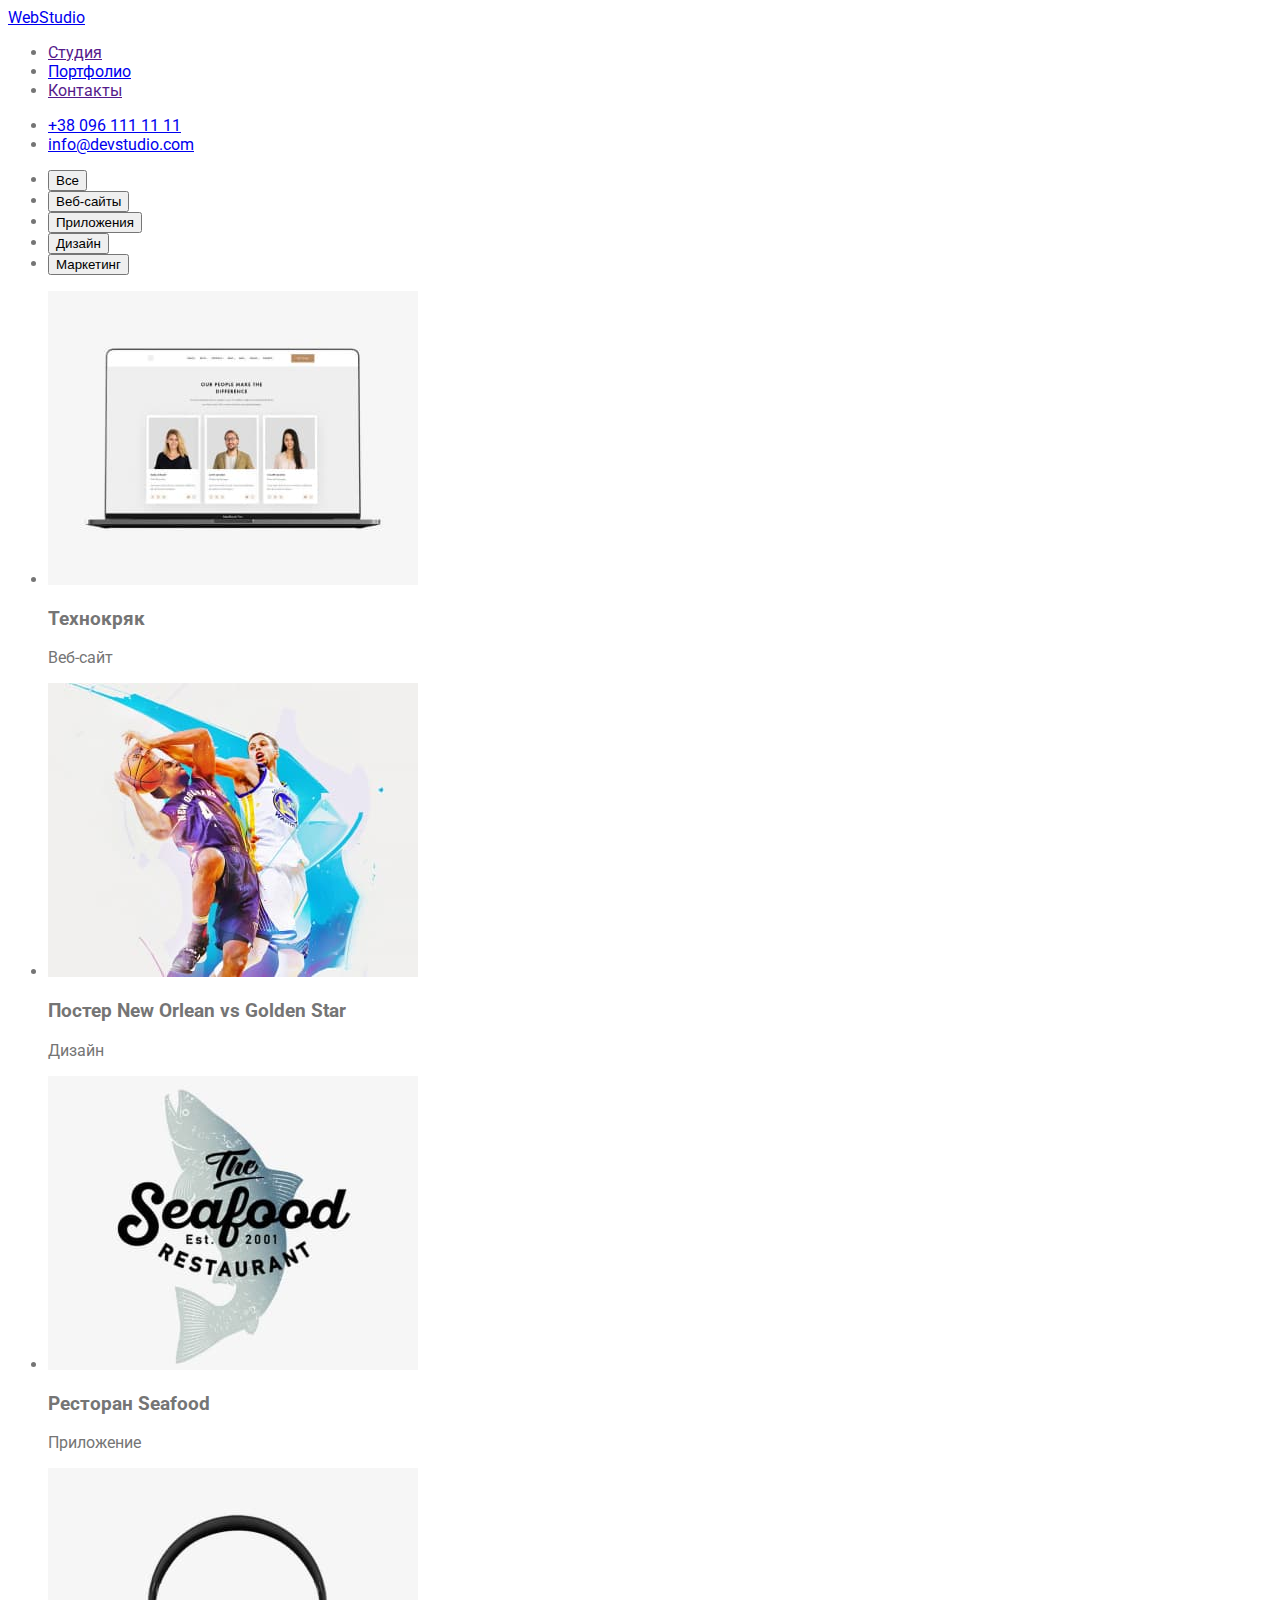
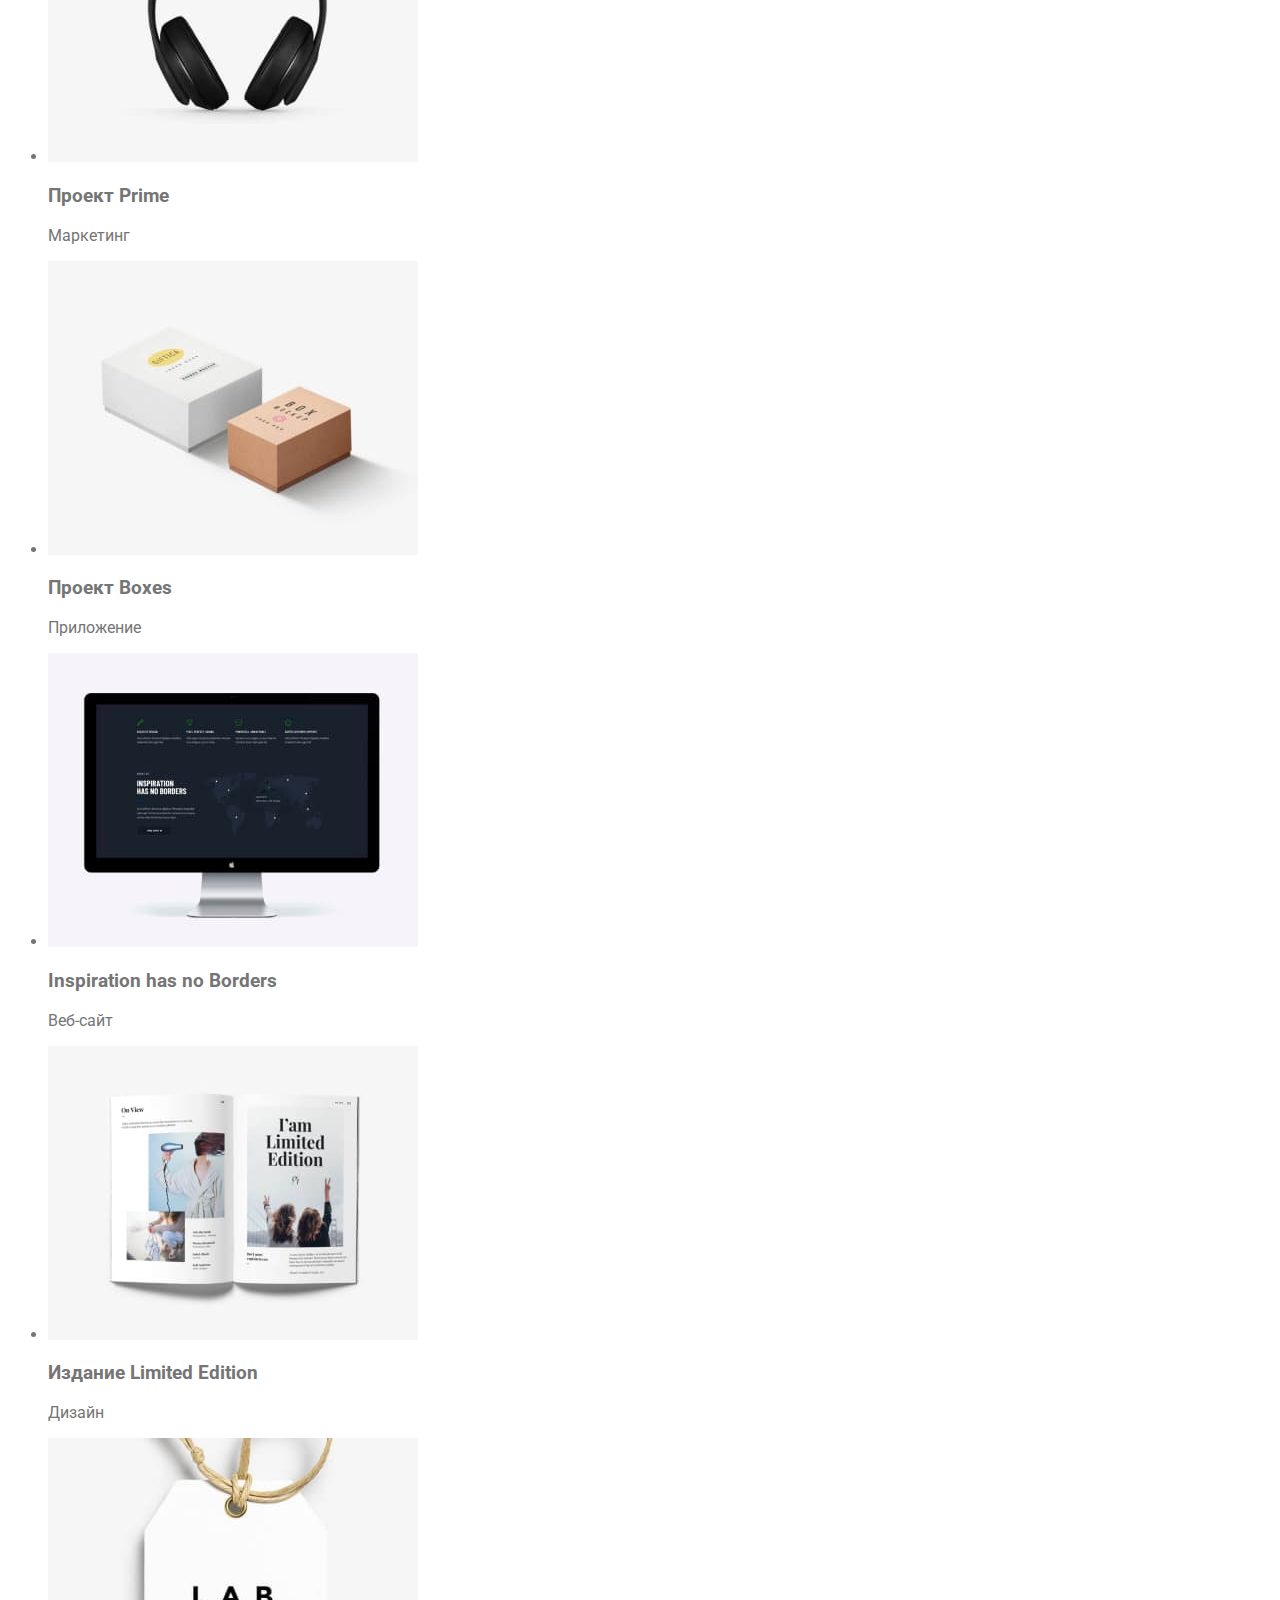
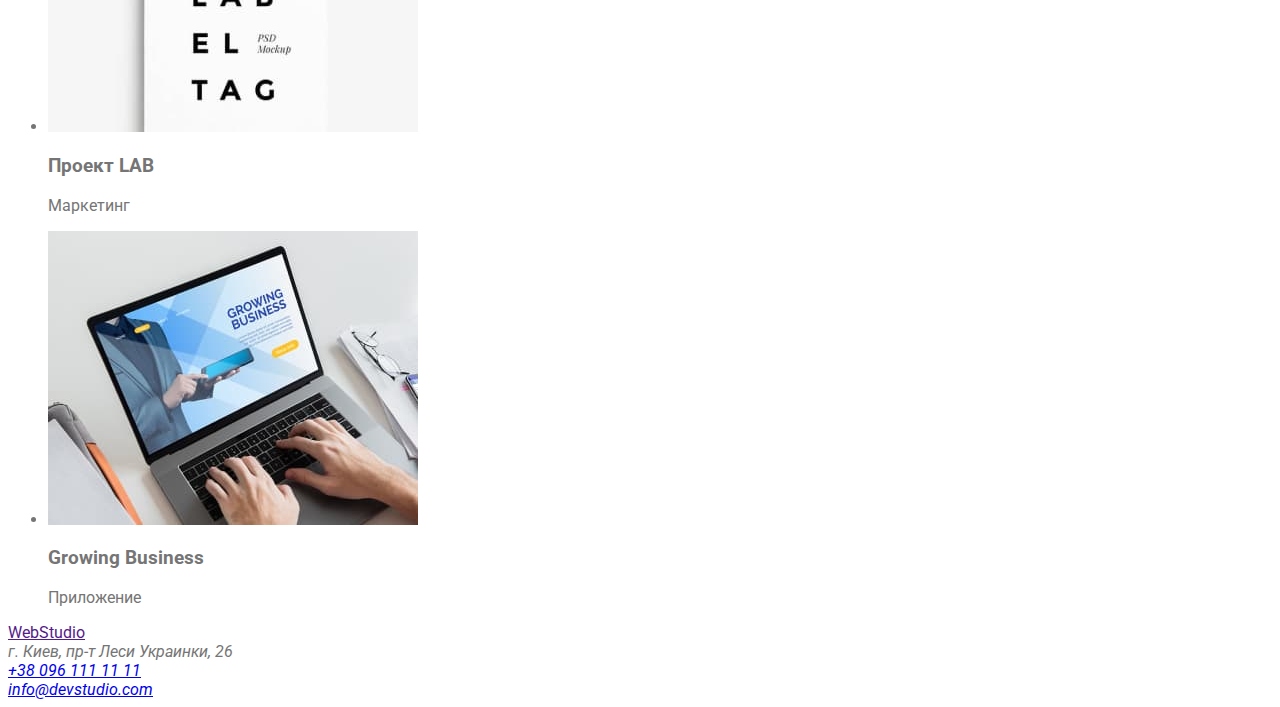
==== portfolio.html @ ecbbfeb2 "add portfolio.html" ====
<!DOCTYPE html>
<html lang="en">
  <head>
    <meta charset="UTF-8" />
    <meta http-equiv="X-UA-Compatible" content="IE=edge" />
    <meta name="viewport" content="width=device-width, initial-scale=1.0" />
    <title>Portfolio</title>
    <link
      href="https://fonts.googleapis.com/css2?family=Raleway:wght@700&family=Roboto:wght@400;500;700;900&display=swap"
      rel="stylesheet"
    />
    <link rel="stylesheet" href="./css/style.css" />
  </head>
  <body>
    <header>
      <a href="./index.html"><span>Web</span>Studio</a>
      <nav>
        <ul>
          <li><a href="">Студия</a></li>
          <li><a href="./portfolio.html">Портфолио</a></li>
          <li><a href="">Контакты</a></li>
        </ul>
      </nav>
      <ul>
        <li><a href="tel:+380961111111">+38 096 111 11 11</a></li>
        <li><a href="mailto:info@devstudio.com">info@devstudio.com</a></li>
      </ul>
    </header>
    <main>
      <!-- <h1>Портфолио</h1> -->
      <ul>
        <li><button type="button">Все</button></li>
        <li><button type="button">Веб-сайты</button></li>
        <li><button type="button">Приложения</button></li>
        <li><button type="button">Дизайн</button></li>
        <li><button type="button">Маркетинг</button></li>
      </ul>
      <ul>
        <li>
          <img src="./images/portfolio/portfolio-img-1.jpg" alt="Веб-сайт" width="370" />
          <h3>Технокряк</h3>
          <p>Веб-сайт</p>
        </li>
        <li>
          <img src="./images/portfolio/portfolio-img-2.jpg" alt="Дизайн" width="370" />
          <h3>Постер New Orlean vs Golden Star</h3>
          <p>Дизайн</p>
        </li>
        <li>
          <img src="./images/portfolio/portfolio-img-3.jpg" alt="Приложение" width="370" />
          <h3>Ресторан Seafood</h3>
          <p>Приложение</p>
        </li>
        <li>
          <img src="./images/portfolio/portfolio-img-4.jpg" alt="Маркетинг" width="370" />
          <h3>Проект Prime</h3>
          <p>Маркетинг</p>
        </li>
        <li>
          <img src="./images/portfolio/portfolio-img-5.jpg" alt="Приложение" width="370" />
          <h3>Проект Boxes</h3>
          <p>Приложение</p>
        </li>
        <li>
          <img src="./images/portfolio/portfolio-img-6.jpg" alt="Веб-сайт" width="370" />
          <h3>Inspiration has no Borders</h3>
          <p>Веб-сайт</p>
        </li>
        <li>
          <img src="./images/portfolio/portfolio-img-7.jpg" alt="Дизайн" width="370" />
          <h3>Издание Limited Edition</h3>
          <p>Дизайн</p>
        </li>
        <li>
          <img src="./images/portfolio/portfolio-img-8.jpg" alt="Маркетинг" width="370" />
          <h3>Проект LAB</h3>
          <p>Маркетинг</p>
        </li>
        <li>
          <img src="./images/portfolio/portfolio-img-9.jpg" alt="Приложение" width="370" />
          <h3>Growing Business</h3>
          <p>Приложение</p>
        </li>
      </ul>
    </main>
    <footer>
      <a href=""><span>Web</span>Studio</a>
      <address>
        г. Киев, пр-т Леси Украинки, 26 <br />
        <a href="tel:+380961111111">+38 096 111 11 11</a><br />
        <a href="mailto:info@devstudio.com">info@devstudio.com</a>
      </address>
    </footer>
  </body>
</html>
---- css/style.css ----
/* font-family: 'Raleway', sans-serif; */
:root {
  --primery-text-color: #757575;
  --title-text-color: #212121;
  --accent-site-color: #2196f3;
  --primery-background-color: #f5f4fa;
  --footer-address-color: rgba(255, 255, 255, 0.6);
}
body {
  font-family: 'Roboto', sans-serif;
  color: var(--primery-text-color);
}
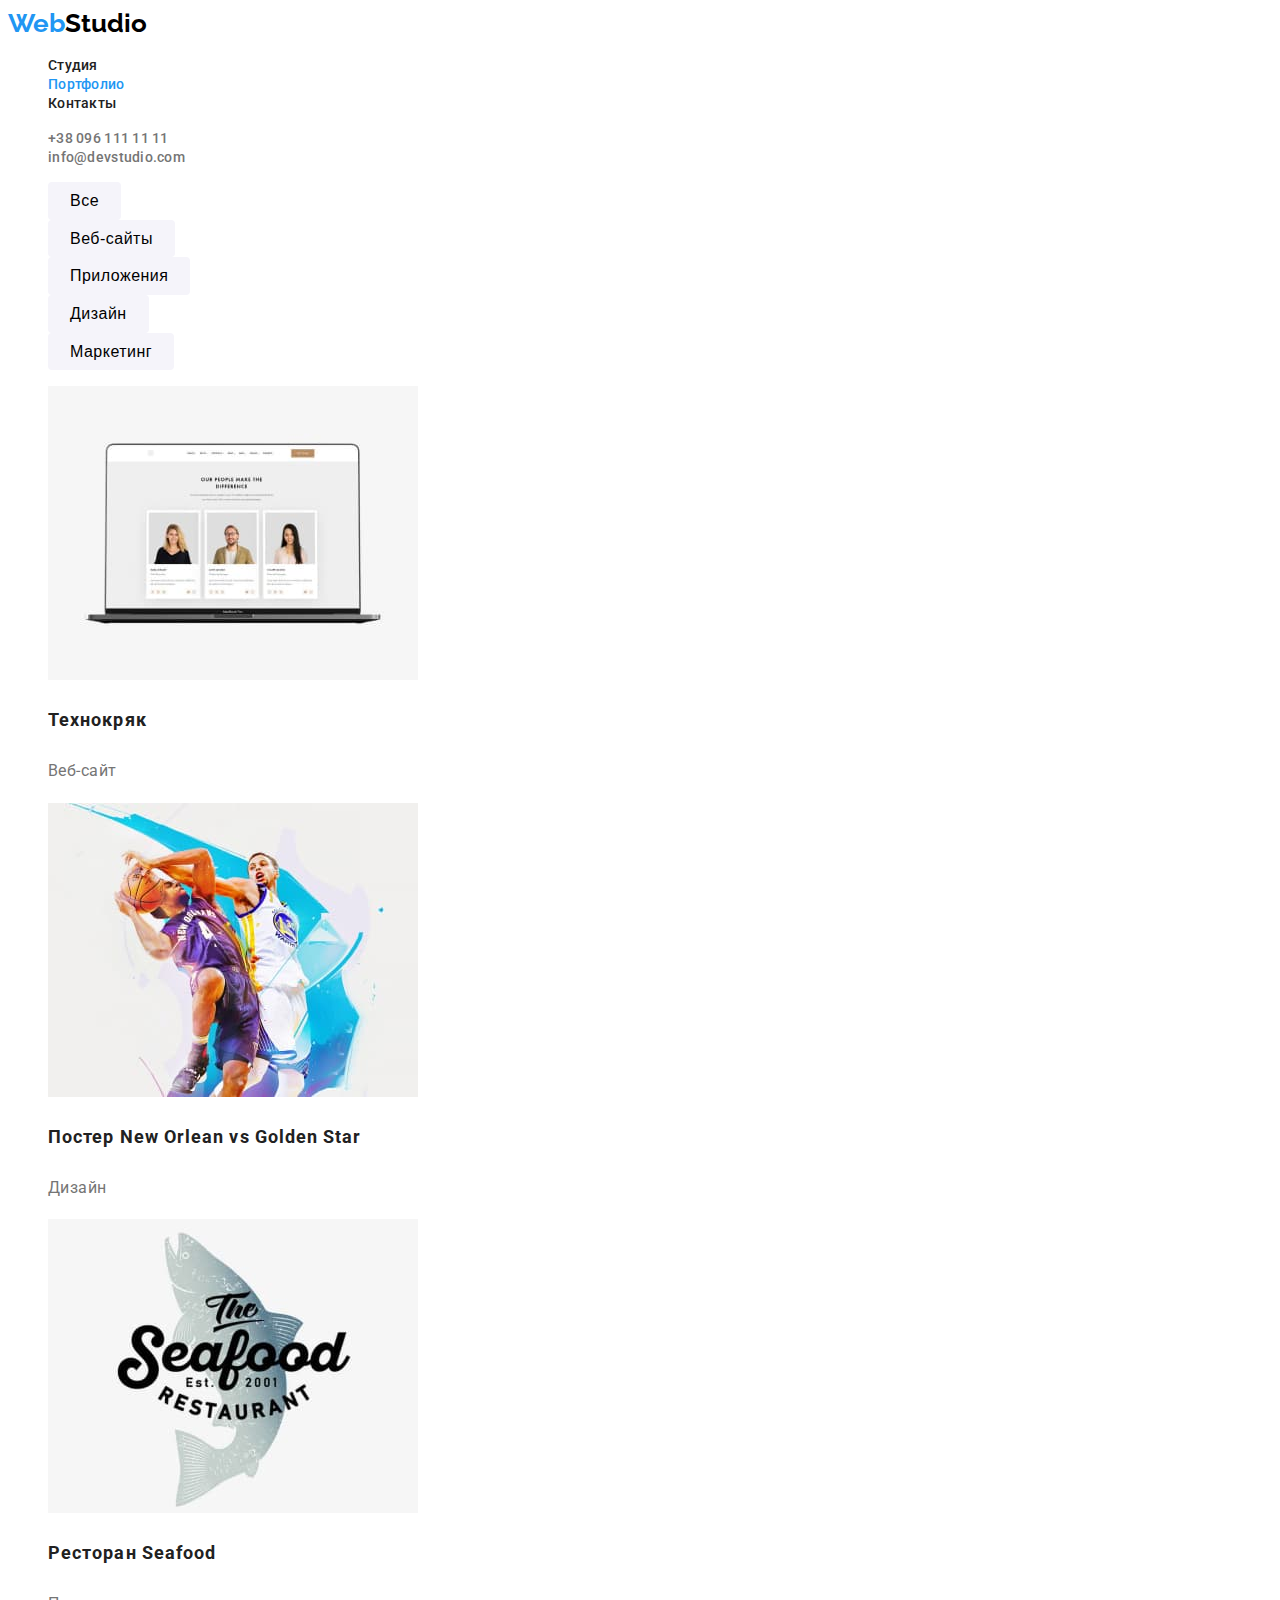
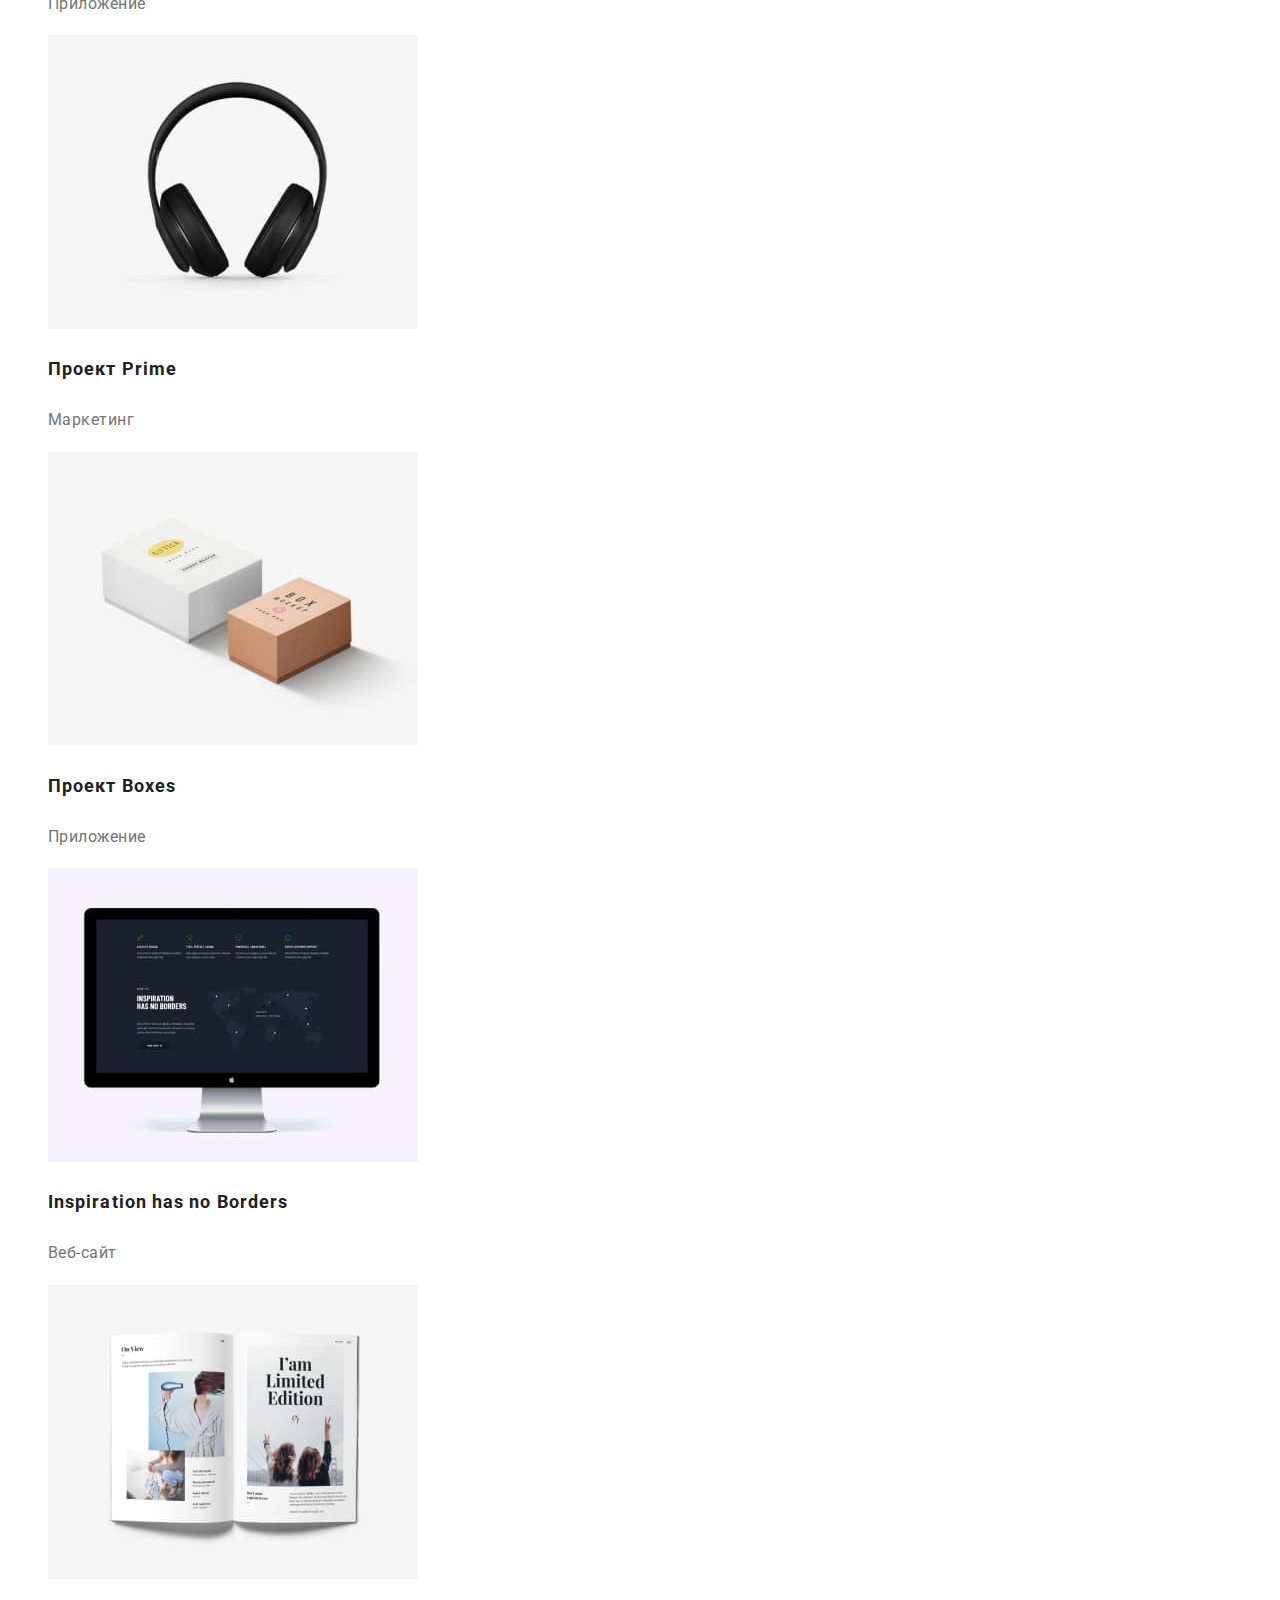
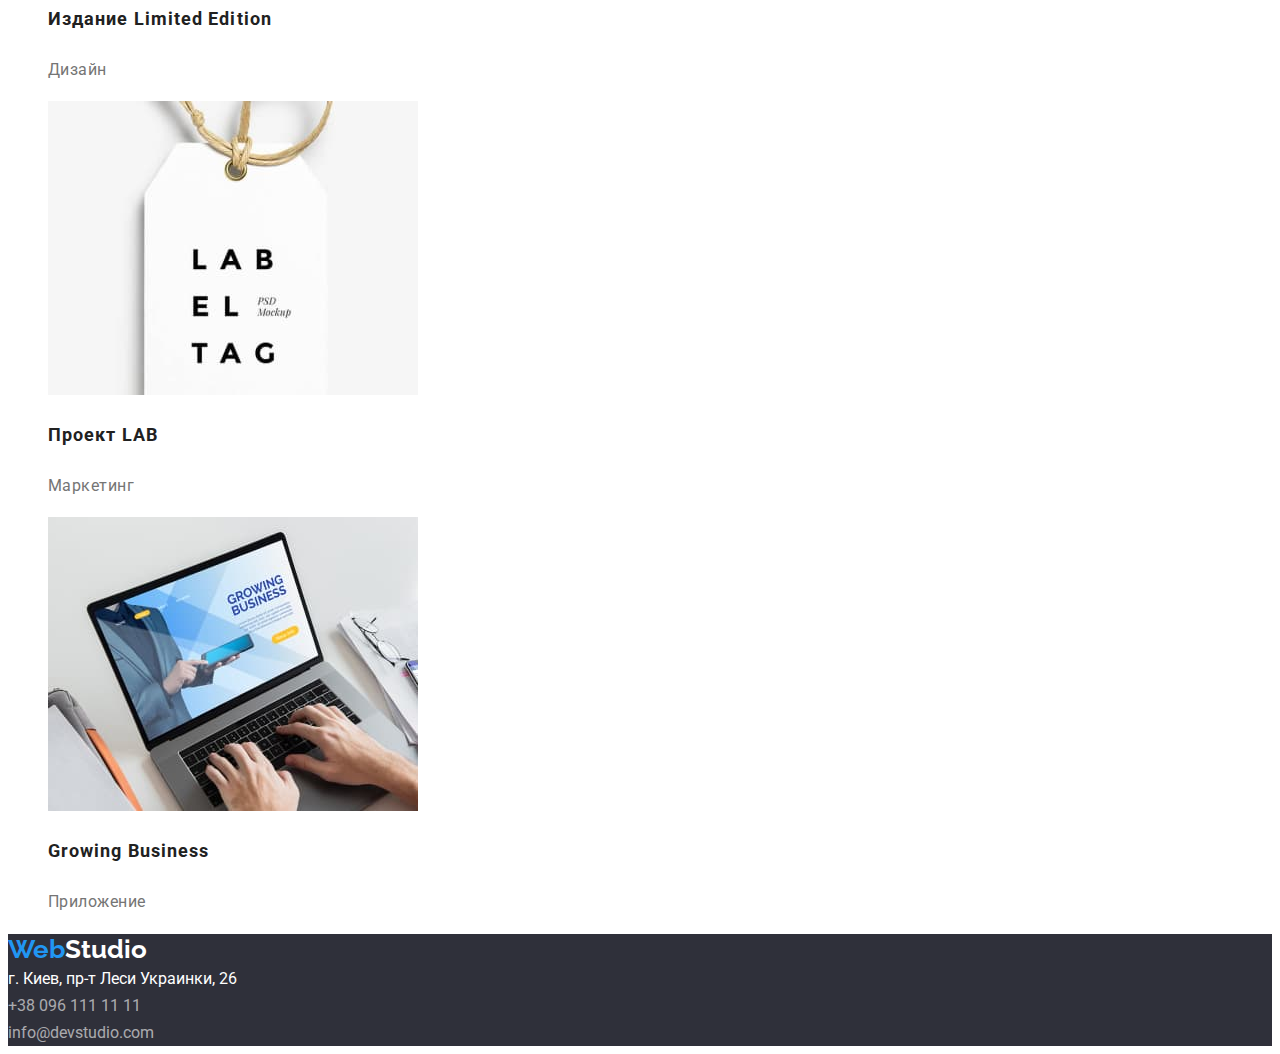
==== commit 7adc4743: "Done hw-2" ====
--- a/portfolio.html
+++ b/portfolio.html
@@ -13,82 +13,84 @@
   </head>
   <body>
     <header>
-      <a href="./index.html"><span>Web</span>Studio</a>
       <nav>
-        <ul>
-          <li><a href="">Студия</a></li>
-          <li><a href="./portfolio.html">Портфолио</a></li>
-          <li><a href="">Контакты</a></li>
+        <a href="./index.html" class="logo"><span class="logo-accent">Web</span>Studio</a>
+        <ul class="site-nav list">
+          <li><a href="" class="nav-link">Студия</a></li>
+          <li><a href="./portfolio.html" class="nav-link current-page">Портфолио</a></li>
+          <li><a href="" class="nav-link">Контакты</a></li>
+        </ul>
+        <ul class="contacts list">
+          <li><a href="tel:+380961111111" class="contacts-link">+38 096 111 11 11</a></li>
+          <li><a href="mailto:info@devstudio.com" class="contacts-link">info@devstudio.com</a></li>
         </ul>
       </nav>
-      <ul>
-        <li><a href="tel:+380961111111">+38 096 111 11 11</a></li>
-        <li><a href="mailto:info@devstudio.com">info@devstudio.com</a></li>
-      </ul>
     </header>
     <main>
       <!-- <h1>Портфолио</h1> -->
       <ul>
-        <li><button type="button">Все</button></li>
-        <li><button type="button">Веб-сайты</button></li>
-        <li><button type="button">Приложения</button></li>
-        <li><button type="button">Дизайн</button></li>
-        <li><button type="button">Маркетинг</button></li>
+        <li><button type="button" class="filter-bnt">Все</button></li>
+        <li><button type="button" class="filter-bnt">Веб-сайты</button></li>
+        <li><button type="button" class="filter-bnt">Приложения</button></li>
+        <li><button type="button" class="filter-bnt">Дизайн</button></li>
+        <li><button type="button" class="filter-bnt">Маркетинг</button></li>
       </ul>
-      <ul>
-        <li>
-          <img src="./images/portfolio/portfolio-img-1.jpg" alt="Веб-сайт" width="370" />
-          <h3>Технокряк</h3>
-          <p>Веб-сайт</p>
-        </li>
-        <li>
-          <img src="./images/portfolio/portfolio-img-2.jpg" alt="Дизайн" width="370" />
-          <h3>Постер New Orlean vs Golden Star</h3>
-          <p>Дизайн</p>
-        </li>
-        <li>
-          <img src="./images/portfolio/portfolio-img-3.jpg" alt="Приложение" width="370" />
-          <h3>Ресторан Seafood</h3>
-          <p>Приложение</p>
-        </li>
-        <li>
-          <img src="./images/portfolio/portfolio-img-4.jpg" alt="Маркетинг" width="370" />
-          <h3>Проект Prime</h3>
-          <p>Маркетинг</p>
-        </li>
-        <li>
-          <img src="./images/portfolio/portfolio-img-5.jpg" alt="Приложение" width="370" />
-          <h3>Проект Boxes</h3>
-          <p>Приложение</p>
-        </li>
-        <li>
-          <img src="./images/portfolio/portfolio-img-6.jpg" alt="Веб-сайт" width="370" />
-          <h3>Inspiration has no Borders</h3>
-          <p>Веб-сайт</p>
-        </li>
-        <li>
-          <img src="./images/portfolio/portfolio-img-7.jpg" alt="Дизайн" width="370" />
-          <h3>Издание Limited Edition</h3>
-          <p>Дизайн</p>
-        </li>
-        <li>
-          <img src="./images/portfolio/portfolio-img-8.jpg" alt="Маркетинг" width="370" />
-          <h3>Проект LAB</h3>
-          <p>Маркетинг</p>
-        </li>
-        <li>
-          <img src="./images/portfolio/portfolio-img-9.jpg" alt="Приложение" width="370" />
-          <h3>Growing Business</h3>
-          <p>Приложение</p>
-        </li>
-      </ul>
+      <section>
+        <ul class="portfolio-list">
+          <li class="portfolio-item">
+            <img src="./images/portfolio/portfolio-img-1.jpg" alt="Веб-сайт" width="370" />
+            <h3>Технокряк</h3>
+            <p>Веб-сайт</p>
+          </li>
+          <li class="portfolio-item">
+            <img src="./images/portfolio/portfolio-img-2.jpg" alt="Дизайн" width="370" />
+            <h3>Постер New Orlean vs Golden Star</h3>
+            <p>Дизайн</p>
+          </li>
+          <li class="portfolio-item">
+            <img src="./images/portfolio/portfolio-img-3.jpg" alt="Приложение" width="370" />
+            <h3>Ресторан Seafood</h3>
+            <p>Приложение</p>
+          </li>
+          <li class="portfolio-item">
+            <img src="./images/portfolio/portfolio-img-4.jpg" alt="Маркетинг" width="370" />
+            <h3>Проект Prime</h3>
+            <p>Маркетинг</p>
+          </li>
+          <li class="portfolio-item">
+            <img src="./images/portfolio/portfolio-img-5.jpg" alt="Приложение" width="370" />
+            <h3>Проект Boxes</h3>
+            <p>Приложение</p>
+          </li>
+          <li class="portfolio-item">
+            <img src="./images/portfolio/portfolio-img-6.jpg" alt="Веб-сайт" width="370" />
+            <h3>Inspiration has no Borders</h3>
+            <p>Веб-сайт</p>
+          </li>
+          <li class="portfolio-item">
+            <img src="./images/portfolio/portfolio-img-7.jpg" alt="Дизайн" width="370" />
+            <h3>Издание Limited Edition</h3>
+            <p>Дизайн</p>
+          </li>
+          <li class="portfolio-item">
+            <img src="./images/portfolio/portfolio-img-8.jpg" alt="Маркетинг" width="370" />
+            <h3>Проект LAB</h3>
+            <p>Маркетинг</p>
+          </li>
+          <li class="portfolio-item">
+            <img src="./images/portfolio/portfolio-img-9.jpg" alt="Приложение" width="370" />
+            <h3>Growing Business</h3>
+            <p>Приложение</p>
+          </li>
+        </ul>
+      </section>
     </main>
-    <footer>
-      <a href=""><span>Web</span>Studio</a>
-      <address>
+    <footer class="footer">
+      <a href="./index.html" class="logo"><span class="logo-accent">Web</span>Studio</a>
+      <address class="address">
         г. Киев, пр-т Леси Украинки, 26 <br />
-        <a href="tel:+380961111111">+38 096 111 11 11</a><br />
-        <a href="mailto:info@devstudio.com">info@devstudio.com</a>
+        <a href="tel:+380961111111" class="footer-contacts">+38 096 111 11 11</a><br />
+        <a href="mailto:info@devstudio.com" class="footer-contacts">info@devstudio.com</a>
       </address>
     </footer>
   </body>
--- a/css/style.css
+++ b/css/style.css
@@ -1,12 +1,161 @@
 /* font-family: 'Raleway', sans-serif; */
 :root {
+  /* color */
   --primery-text-color: #757575;
   --title-text-color: #212121;
   --accent-site-color: #2196f3;
+  --header-logo-color: #000000;
   --primery-background-color: #f5f4fa;
   --footer-address-color: rgba(255, 255, 255, 0.6);
+  --footer-background-color: #2f303a;
 }
 body {
   font-family: 'Roboto', sans-serif;
   color: var(--primery-text-color);
+  background-color: #fff;
 }
+
+ul {
+  list-style: none;
+}
+
+a {
+  text-decoration: none;
+}
+
+h1,
+h2,
+h3,
+h4,
+h5,
+h6 {
+  color: var(--title-text-color);
+  letter-spacing: 0.03em;
+}
+
+.section-title {
+  font-size: 36px;
+  line-height: 1.2;
+}
+/* --------Logo-------- */
+.logo {
+  font-family: 'Raleway', sans-serif;
+  font-weight: 700;
+  font-size: 26px;
+  line-height: 1.2;
+  color: var(--header-logo-color);
+}
+
+.logo-accent {
+  color: var(--accent-site-color);
+}
+
+/* --------Navigation-------- */
+.nav-link,
+.contacts-link {
+  font-weight: 500;
+  font-size: 14px;
+  line-height: 1.2;
+  letter-spacing: 0.02em;
+}
+.nav-link {
+  color: var(--title-text-color);
+}
+
+.contacts-link {
+  color: var(--primery-text-color);
+}
+
+.nav-link:hover,
+.nav-link:focus,
+.contacts-link:hover,
+.contacts-link:focus,
+.address .footer-contacts:hover,
+.address .footer-contacts:focus {
+  color: var(--accent-site-color);
+}
+
+/* --------Our advantages-------- */
+
+.feature-list .feature-text {
+  font-size: 14px;
+  line-height: 1.7;
+  letter-spacing: 0.03em;
+}
+
+/* --------Our-team-section-------- */
+
+.our-team {
+  background-color: var(--primery-background-color);
+}
+
+.our-team li {
+  font-size: 16px;
+  line-height: 1.2;
+}
+
+.our-team > h3 {
+  font-weight: 500;
+}
+
+/* --------Footer-------- */
+
+.footer {
+  background-color: var(--footer-background-color);
+}
+
+.footer .logo,
+.footer .address {
+  color: #fff;
+}
+.address {
+  line-height: 1.7;
+  font-style: normal;
+}
+
+.address .footer-contacts {
+  color: var(--footer-address-color);
+}
+
+/* --------Portfolio-HTML-------- */
+
+.filter-bnt {
+  font-size: 16px;
+  line-height: 1.6;
+  letter-spacing: 0.03em;
+  background-color: var(--primery-background-color);
+  cursor: pointer;
+
+  border: 0;
+  border-radius: 4px;
+  padding: 6px 22px;
+}
+
+.filter-bnt:hover,
+.filter-bnt:focus {
+  color: #fff;
+  background-color: var(--accent-site-color);
+}
+
+/* --------Portfolio-list-------- */
+
+.portfolio-list h3 {
+  font-weight: 700;
+  font-size: 18px;
+  line-height: 2;
+  letter-spacing: 0.06em;
+}
+
+.portfolio-item p {
+  line-height: 1.9;
+  letter-spacing: 0.03em;
+}
+
+.site-nav .nav-link.current-page {
+  color: var(--accent-site-color);
+}
+
+/* .footer-contacts:hover,
+.footer-contacts:focus {
+  color: var(--accent-site-color);
+} */
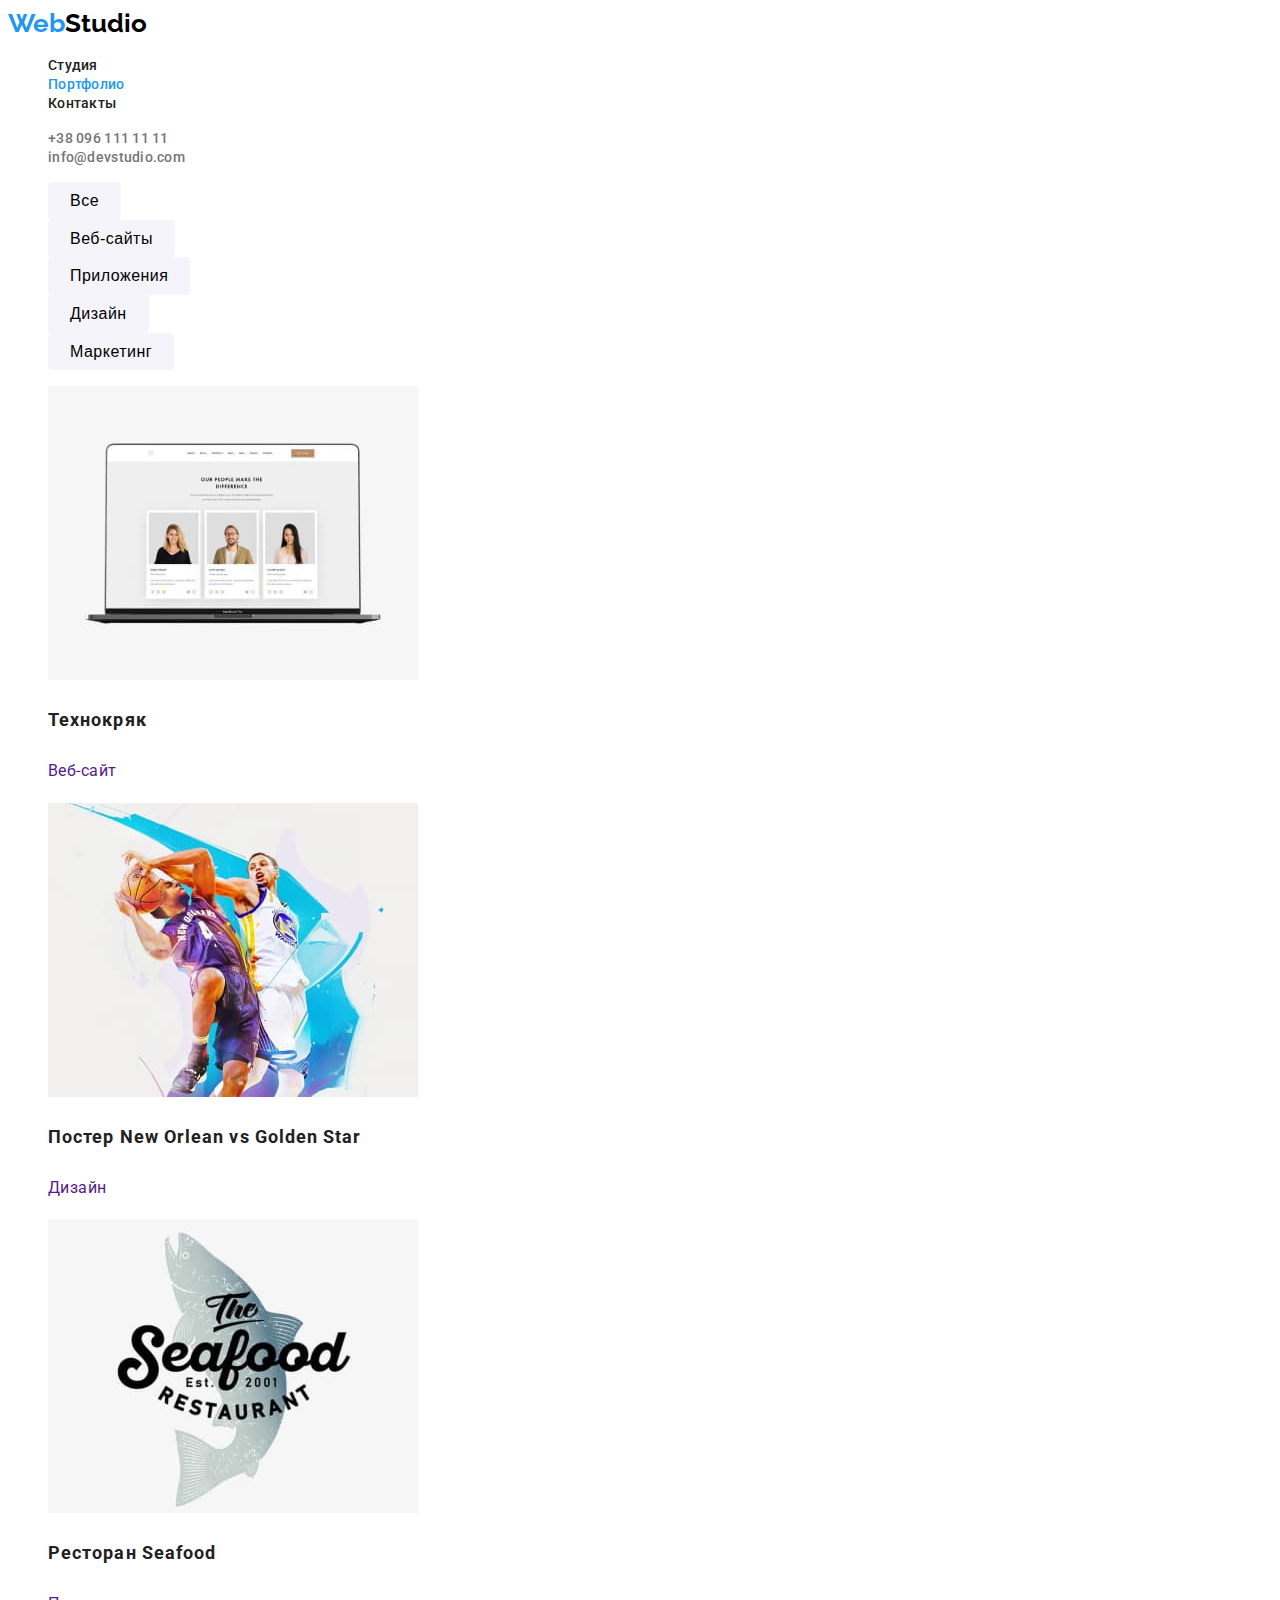
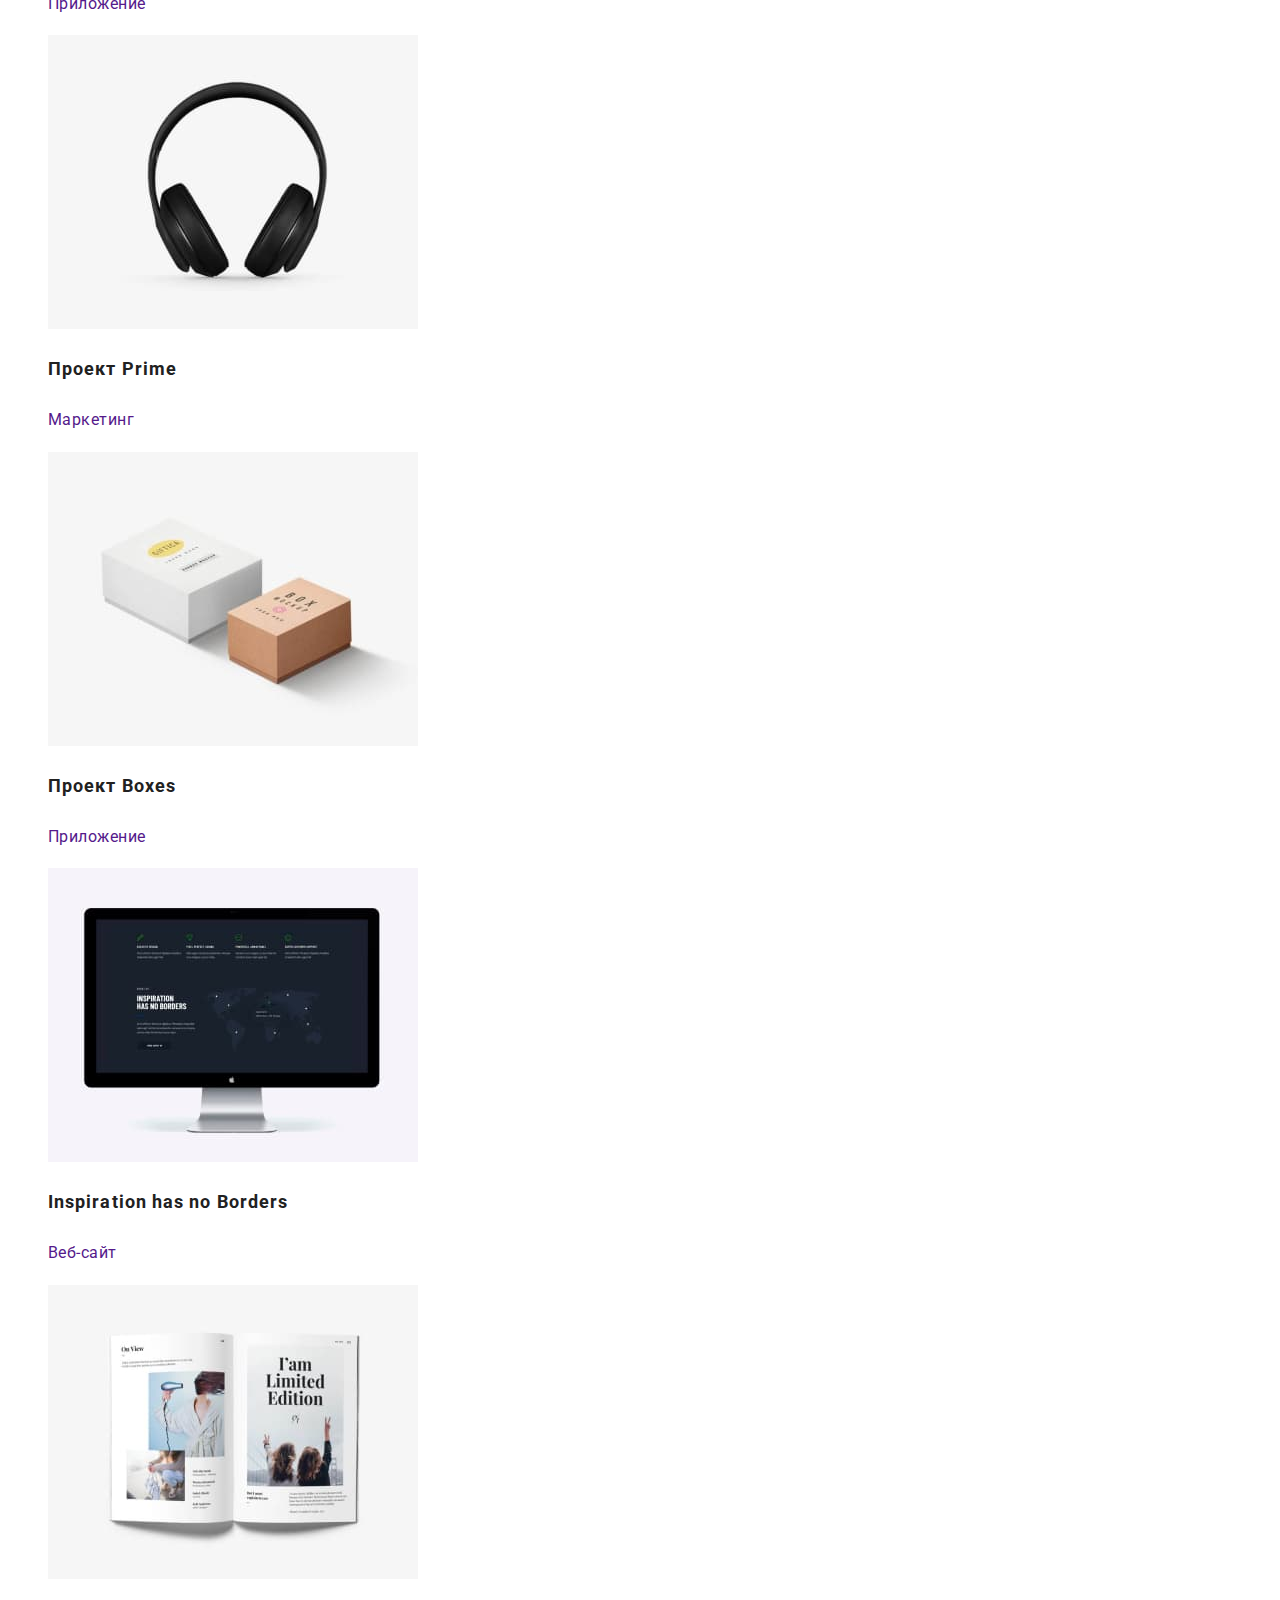
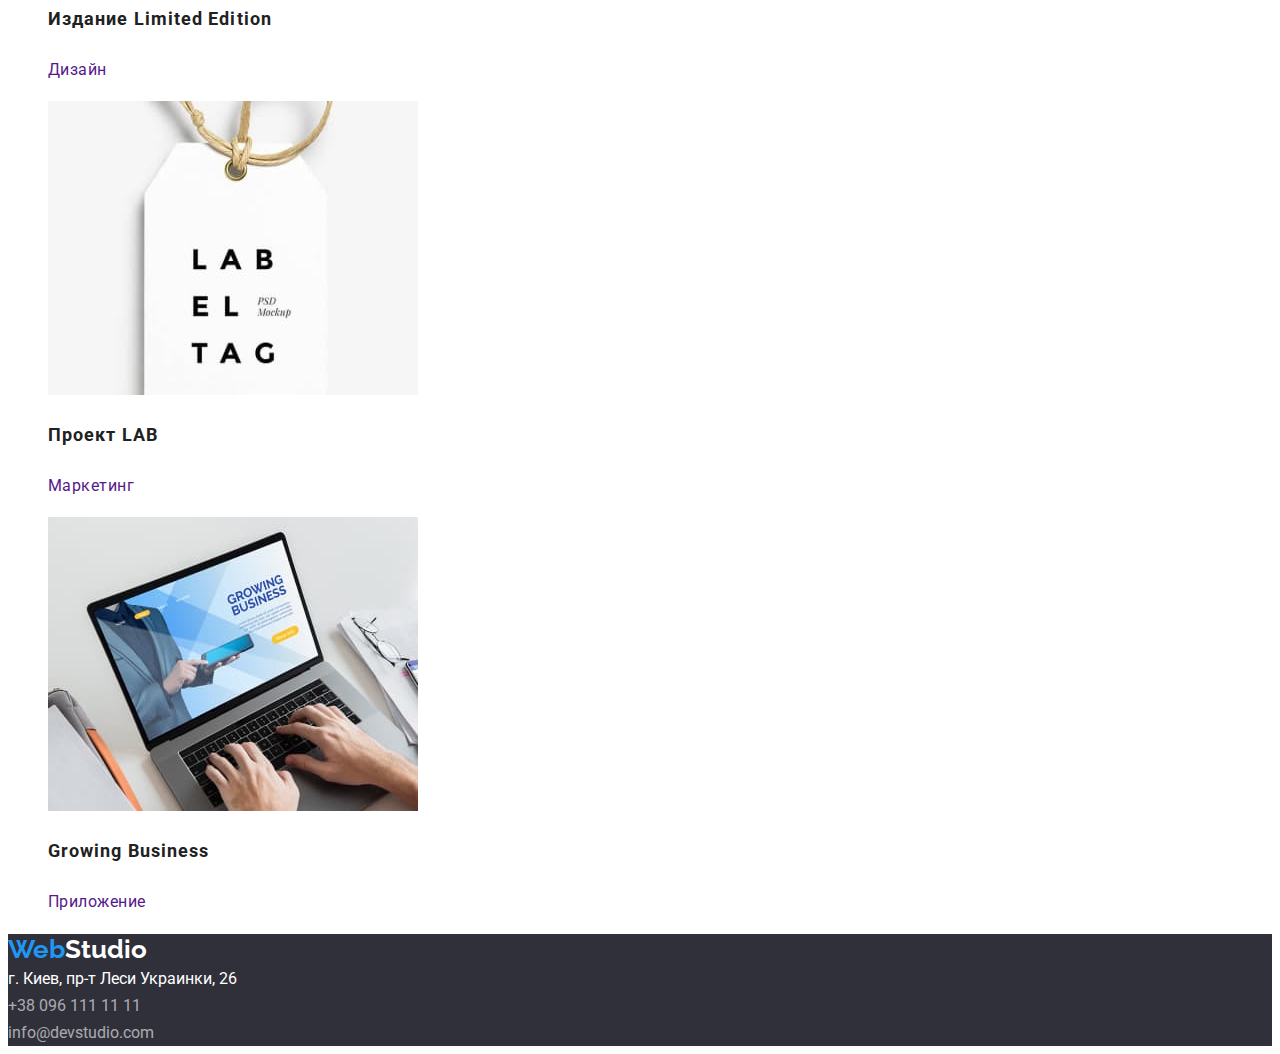
==== commit fea0774e: "fix" ====
--- a/portfolio.html
+++ b/portfolio.html
@@ -28,59 +28,78 @@
     </header>
     <main>
       <!-- <h1>Портфолио</h1> -->
-      <ul>
-        <li><button type="button" class="filter-bnt">Все</button></li>
-        <li><button type="button" class="filter-bnt">Веб-сайты</button></li>
-        <li><button type="button" class="filter-bnt">Приложения</button></li>
-        <li><button type="button" class="filter-bnt">Дизайн</button></li>
-        <li><button type="button" class="filter-bnt">Маркетинг</button></li>
-      </ul>
+
       <section>
+        <ul>
+          <li><button type="button" class="filter-bnt">Все</button></li>
+          <li><button type="button" class="filter-bnt">Веб-сайты</button></li>
+          <li><button type="button" class="filter-bnt">Приложения</button></li>
+          <li><button type="button" class="filter-bnt">Дизайн</button></li>
+          <li><button type="button" class="filter-bnt">Маркетинг</button></li>
+        </ul>
         <ul class="portfolio-list">
           <li class="portfolio-item">
-            <img src="./images/portfolio/portfolio-img-1.jpg" alt="Веб-сайт" width="370" />
-            <h3>Технокряк</h3>
-            <p>Веб-сайт</p>
+            <a href="">
+              <img src="./images/portfolio/portfolio-img-1.jpg" alt="Веб-сайт" width="370" />
+              <h3>Технокряк</h3>
+              <p>Веб-сайт</p>
+            </a>
           </li>
           <li class="portfolio-item">
-            <img src="./images/portfolio/portfolio-img-2.jpg" alt="Дизайн" width="370" />
-            <h3>Постер New Orlean vs Golden Star</h3>
-            <p>Дизайн</p>
+            <a href="">
+              <img src="./images/portfolio/portfolio-img-2.jpg" alt="Дизайн" width="370" />
+              <h3>Постер New Orlean vs Golden Star</h3>
+              <p>Дизайн</p>
+            </a>
           </li>
           <li class="portfolio-item">
-            <img src="./images/portfolio/portfolio-img-3.jpg" alt="Приложение" width="370" />
-            <h3>Ресторан Seafood</h3>
-            <p>Приложение</p>
+            <a href="">
+              <img src="./images/portfolio/portfolio-img-3.jpg" alt="Приложение" width="370" />
+              <h3>Ресторан Seafood</h3>
+              <p>Приложение</p>
+            </a>
           </li>
           <li class="portfolio-item">
-            <img src="./images/portfolio/portfolio-img-4.jpg" alt="Маркетинг" width="370" />
-            <h3>Проект Prime</h3>
-            <p>Маркетинг</p>
+            <a href="">
+              <img src="./images/portfolio/portfolio-img-4.jpg" alt="Маркетинг" width="370" />
+              <h3>Проект Prime</h3>
+              <p>Маркетинг</p>
+            </a>
           </li>
           <li class="portfolio-item">
-            <img src="./images/portfolio/portfolio-img-5.jpg" alt="Приложение" width="370" />
-            <h3>Проект Boxes</h3>
-            <p>Приложение</p>
+            <a href="">
+              <img src="./images/portfolio/portfolio-img-5.jpg" alt="Приложение" width="370" />
+              <h3>Проект Boxes</h3>
+              <p>Приложение</p>
+            </a>
           </li>
           <li class="portfolio-item">
-            <img src="./images/portfolio/portfolio-img-6.jpg" alt="Веб-сайт" width="370" />
-            <h3>Inspiration has no Borders</h3>
-            <p>Веб-сайт</p>
+            <a href="">
+              <img src="./images/portfolio/portfolio-img-6.jpg" alt="Веб-сайт" width="370" />
+              <h3>Inspiration has no Borders</h3>
+              <p>Веб-сайт</p>
+            </a>
           </li>
           <li class="portfolio-item">
-            <img src="./images/portfolio/portfolio-img-7.jpg" alt="Дизайн" width="370" />
-            <h3>Издание Limited Edition</h3>
-            <p>Дизайн</p>
+            <a href="">
+              <img src="./images/portfolio/portfolio-img-7.jpg" alt="Дизайн" width="370" />
+              <h3>Издание Limited Edition</h3>
+              <p>Дизайн</p>
+            </a>
           </li>
           <li class="portfolio-item">
-            <img src="./images/portfolio/portfolio-img-8.jpg" alt="Маркетинг" width="370" />
-            <h3>Проект LAB</h3>
-            <p>Маркетинг</p>
+            <a href="">
+              <img src="./images/portfolio/portfolio-img-8.jpg" alt="Маркетинг" width="370" />
+              <h3>Проект LAB</h3>
+              <p>Маркетинг</p>
+            </a>
           </li>
           <li class="portfolio-item">
-            <img src="./images/portfolio/portfolio-img-9.jpg" alt="Приложение" width="370" />
-            <h3>Growing Business</h3>
-            <p>Приложение</p>
+            <a href="">
+              <img src="./images/portfolio/portfolio-img-9.jpg" alt="Приложение" width="370" />
+              <h3>Growing Business</h3>
+              <p>Приложение</p>
+            </a>
           </li>
         </ul>
       </section>
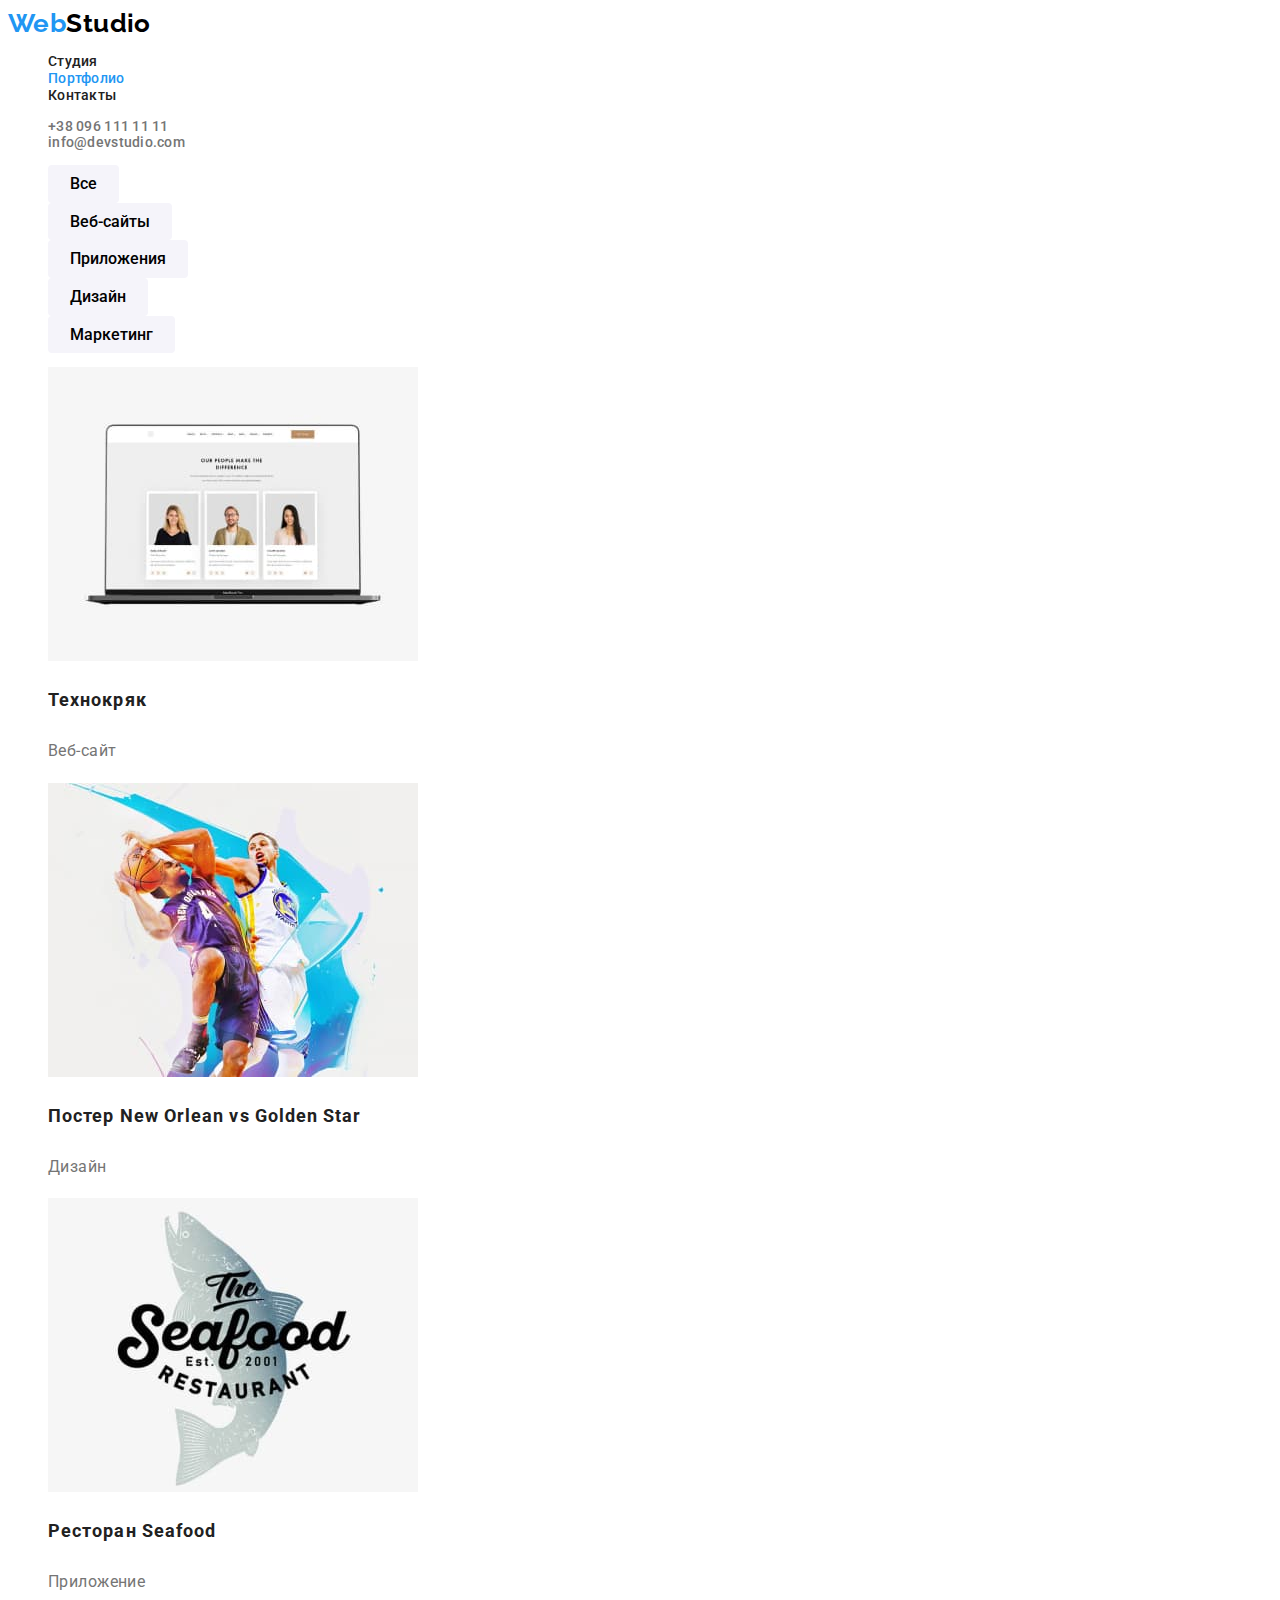
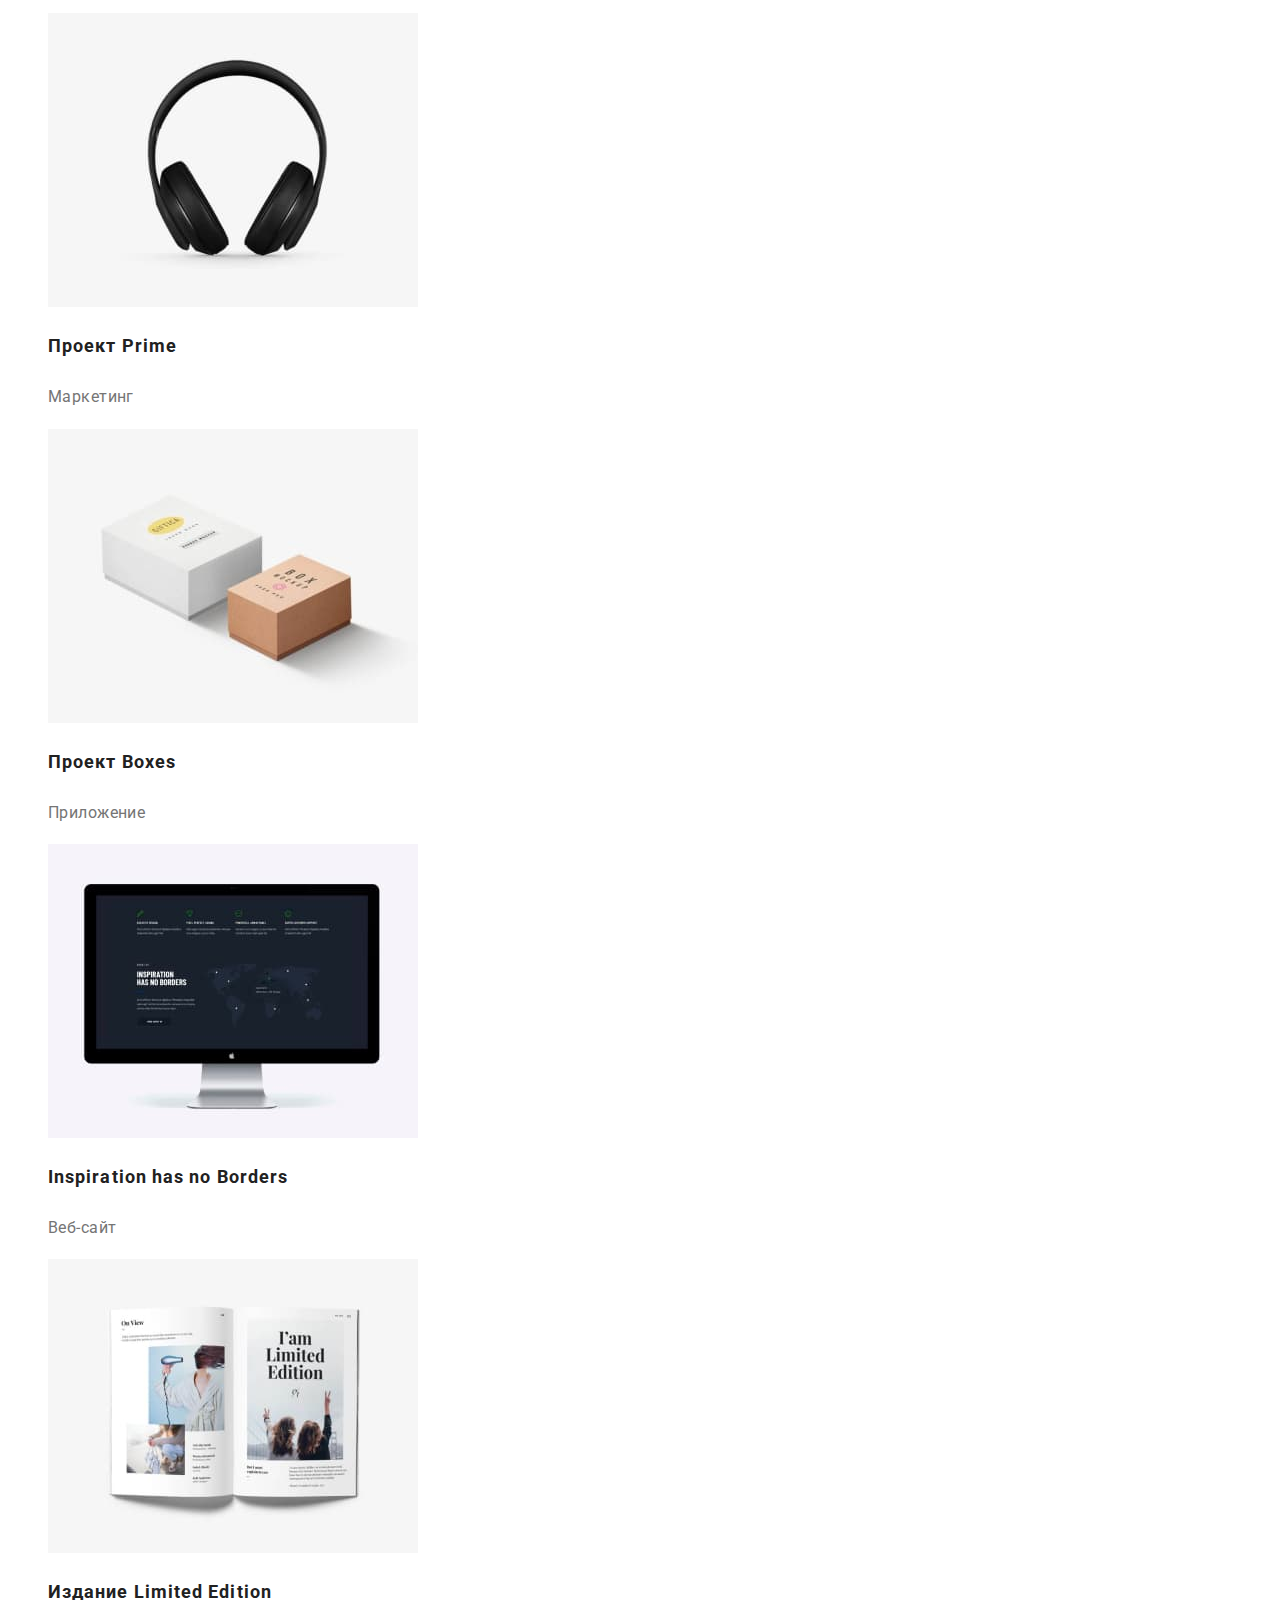
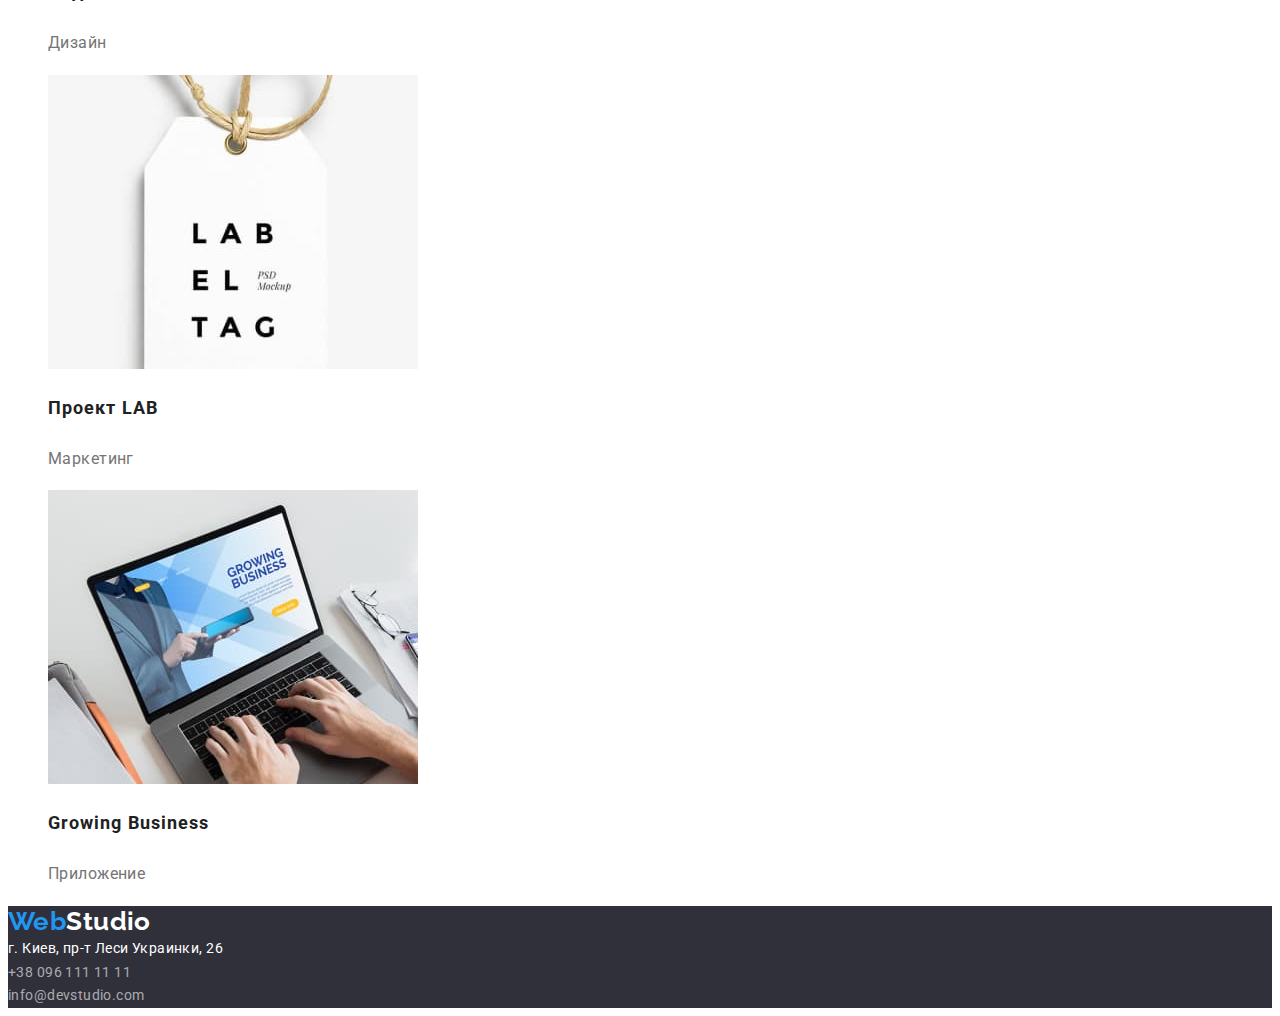
==== commit c078a213: "fix" ====
--- a/portfolio.html
+++ b/portfolio.html
@@ -41,64 +41,64 @@
           <li class="portfolio-item">
             <a href="">
               <img src="./images/portfolio/portfolio-img-1.jpg" alt="Веб-сайт" width="370" />
-              <h3>Технокряк</h3>
-              <p>Веб-сайт</p>
+              <h3 class="title">Технокряк</h3>
+              <p class="text">Веб-сайт</p>
             </a>
           </li>
           <li class="portfolio-item">
             <a href="">
               <img src="./images/portfolio/portfolio-img-2.jpg" alt="Дизайн" width="370" />
-              <h3>Постер New Orlean vs Golden Star</h3>
-              <p>Дизайн</p>
+              <h3 class="title">Постер New Orlean vs Golden Star</h3>
+              <p class="text">Дизайн</p>
             </a>
           </li>
           <li class="portfolio-item">
             <a href="">
               <img src="./images/portfolio/portfolio-img-3.jpg" alt="Приложение" width="370" />
-              <h3>Ресторан Seafood</h3>
-              <p>Приложение</p>
+              <h3 class="title">Ресторан Seafood</h3>
+              <p class="text">Приложение</p>
             </a>
           </li>
           <li class="portfolio-item">
             <a href="">
               <img src="./images/portfolio/portfolio-img-4.jpg" alt="Маркетинг" width="370" />
-              <h3>Проект Prime</h3>
-              <p>Маркетинг</p>
+              <h3 class="title">Проект Prime</h3>
+              <p class="text">Маркетинг</p>
             </a>
           </li>
           <li class="portfolio-item">
             <a href="">
               <img src="./images/portfolio/portfolio-img-5.jpg" alt="Приложение" width="370" />
-              <h3>Проект Boxes</h3>
-              <p>Приложение</p>
+              <h3 class="title">Проект Boxes</h3>
+              <p class="text">Приложение</p>
             </a>
           </li>
           <li class="portfolio-item">
             <a href="">
               <img src="./images/portfolio/portfolio-img-6.jpg" alt="Веб-сайт" width="370" />
-              <h3>Inspiration has no Borders</h3>
-              <p>Веб-сайт</p>
+              <h3 class="title">Inspiration has no Borders</h3>
+              <p class="text">Веб-сайт</p>
             </a>
           </li>
           <li class="portfolio-item">
             <a href="">
               <img src="./images/portfolio/portfolio-img-7.jpg" alt="Дизайн" width="370" />
-              <h3>Издание Limited Edition</h3>
-              <p>Дизайн</p>
+              <h3 class="title">Издание Limited Edition</h3>
+              <p class="text">Дизайн</p>
             </a>
           </li>
           <li class="portfolio-item">
             <a href="">
               <img src="./images/portfolio/portfolio-img-8.jpg" alt="Маркетинг" width="370" />
-              <h3>Проект LAB</h3>
-              <p>Маркетинг</p>
+              <h3 class="title">Проект LAB</h3>
+              <p class="text">Маркетинг</p>
             </a>
           </li>
           <li class="portfolio-item">
             <a href="">
               <img src="./images/portfolio/portfolio-img-9.jpg" alt="Приложение" width="370" />
-              <h3>Growing Business</h3>
-              <p>Приложение</p>
+              <h3 class="title">Growing Business</h3>
+              <p class="text">Приложение</p>
             </a>
           </li>
         </ul>
--- a/css/style.css
+++ b/css/style.css
@@ -12,6 +12,8 @@
 body {
   font-family: 'Roboto', sans-serif;
   color: var(--primery-text-color);
+  font-size: 14px;
+  letter-spacing: 0.03em;
   background-color: #fff;
 }
 
@@ -21,6 +23,7 @@
 
 a {
   text-decoration: none;
+  color: inherit;
 }
 
 h1,
@@ -30,13 +33,8 @@
 h5,
 h6 {
   color: var(--title-text-color);
-  letter-spacing: 0.03em;
 }
 
-.section-title {
-  font-size: 36px;
-  line-height: 1.2;
-}
 /* --------Logo-------- */
 .logo {
   font-family: 'Raleway', sans-serif;
@@ -54,7 +52,7 @@
 .nav-link,
 .contacts-link {
   font-weight: 500;
-  font-size: 14px;
+
   line-height: 1.2;
   letter-spacing: 0.02em;
 }
@@ -75,12 +73,14 @@
   color: var(--accent-site-color);
 }
 
+.section-title {
+  font-size: 36px;
+  line-height: 1.2;
+}
 /* --------Our advantages-------- */
 
 .feature-list .feature-text {
-  font-size: 14px;
   line-height: 1.7;
-  letter-spacing: 0.03em;
 }
 
 /* --------Our-team-section-------- */
@@ -89,12 +89,12 @@
   background-color: var(--primery-background-color);
 }
 
-.our-team li {
+.our-team .text {
   font-size: 16px;
   line-height: 1.2;
 }
 
-.our-team > h3 {
+.our-team .title {
   font-weight: 500;
 }
 
@@ -108,21 +108,22 @@
 .footer .address {
   color: #fff;
 }
+
+.address .footer-contacts {
+  color: var(--footer-address-color);
+}
 .address {
   line-height: 1.7;
   font-style: normal;
 }
 
-.address .footer-contacts {
-  color: var(--footer-address-color);
-}
-
 /* --------Portfolio-HTML-------- */
 
 .filter-bnt {
+  font-family: inherit;
   font-size: 16px;
+  font-weight: 500;
   line-height: 1.6;
-  letter-spacing: 0.03em;
   background-color: var(--primery-background-color);
   cursor: pointer;
 
@@ -139,23 +140,18 @@
 
 /* --------Portfolio-list-------- */
 
-.portfolio-list h3 {
+.portfolio-list .title {
   font-weight: 700;
   font-size: 18px;
   line-height: 2;
   letter-spacing: 0.06em;
 }
 
-.portfolio-item p {
+.portfolio-item .text {
+  font-size: 16px;
   line-height: 1.9;
-  letter-spacing: 0.03em;
 }
 
 .site-nav .nav-link.current-page {
   color: var(--accent-site-color);
 }
-
-/* .footer-contacts:hover,
-.footer-contacts:focus {
-  color: var(--accent-site-color);
-} */
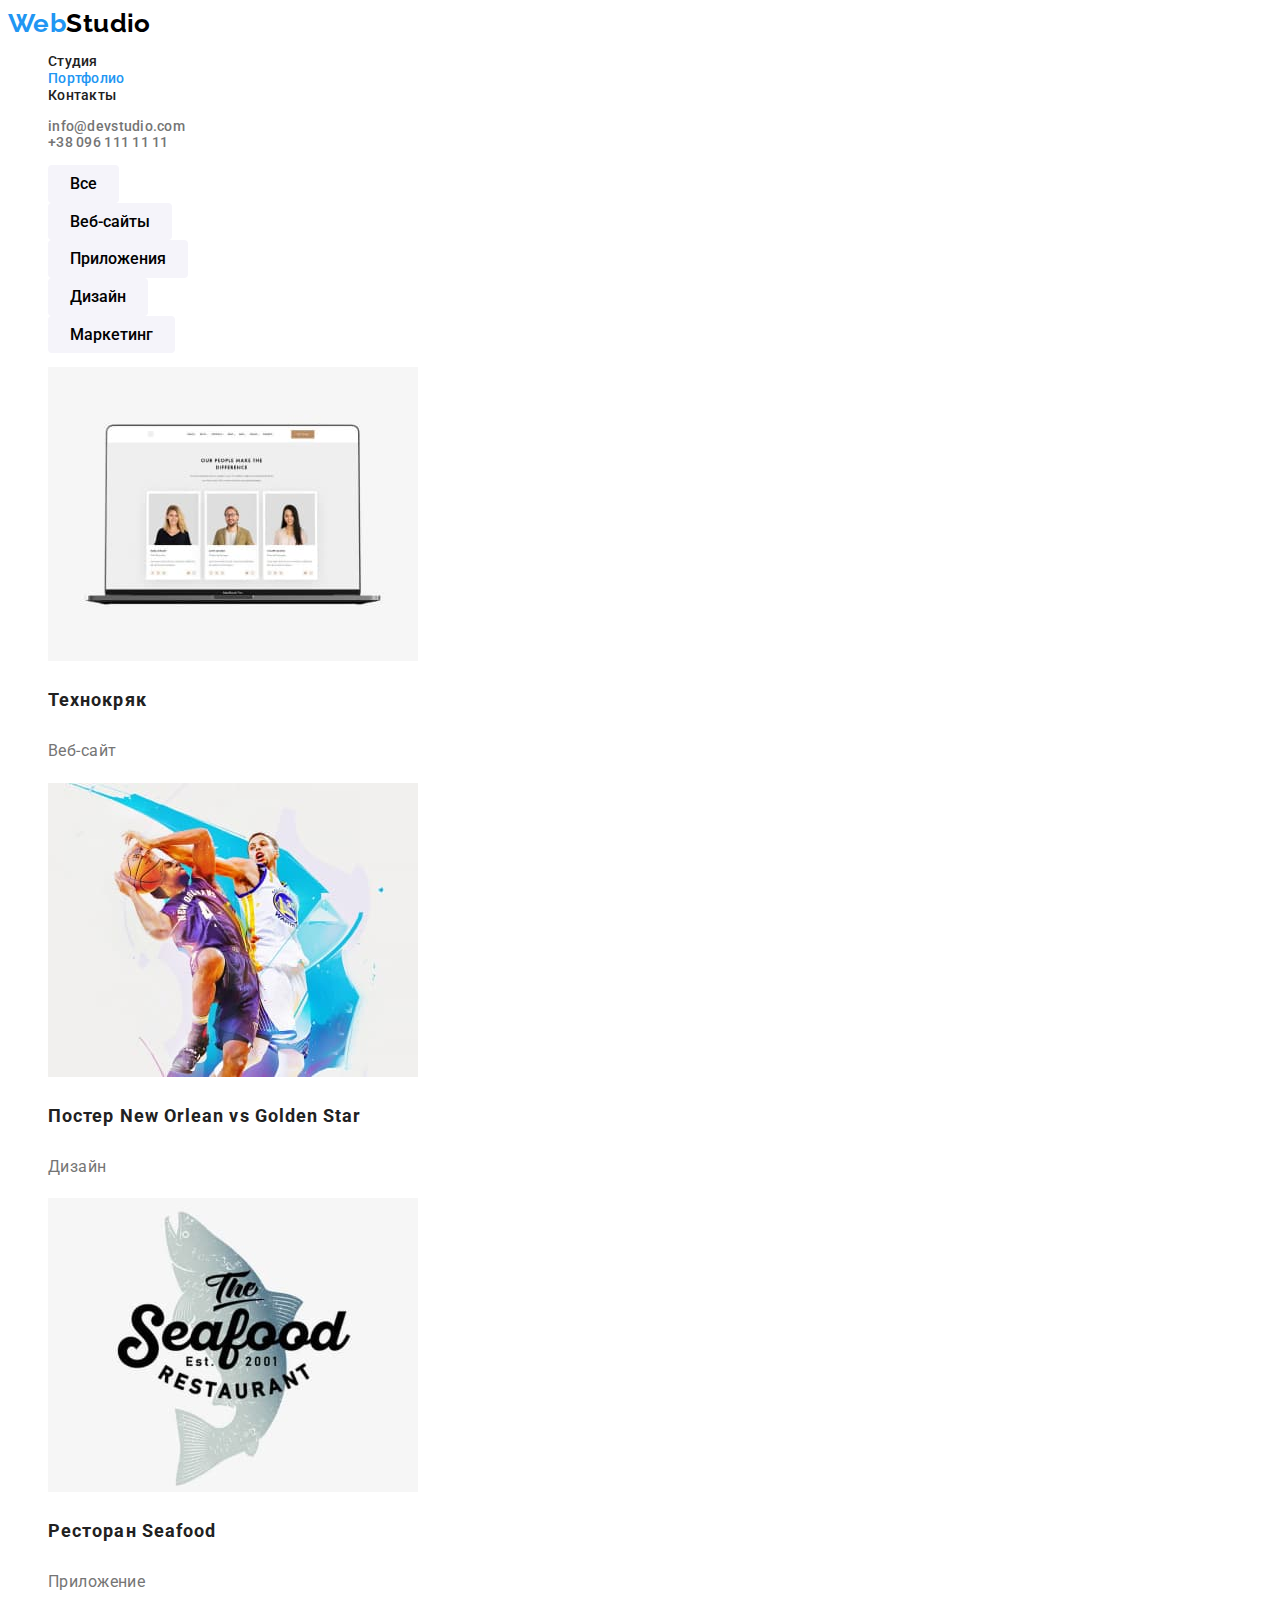
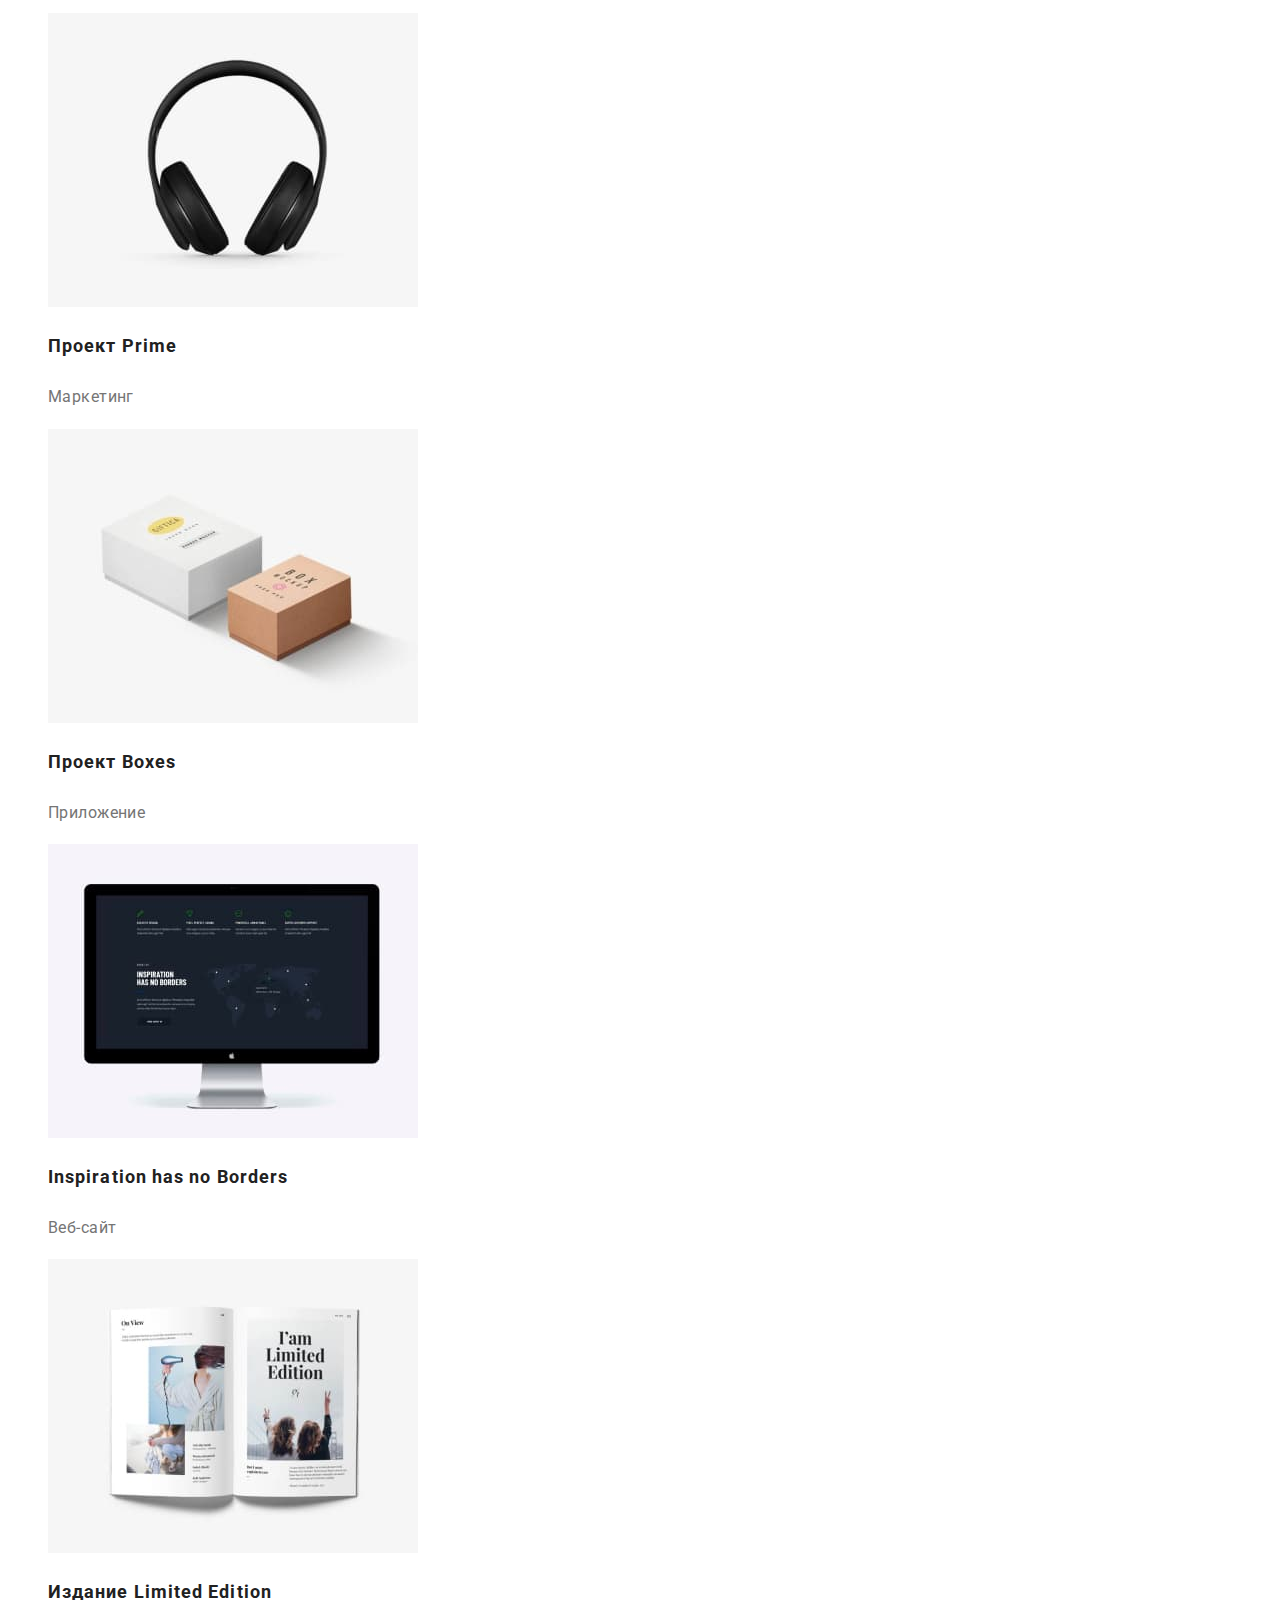
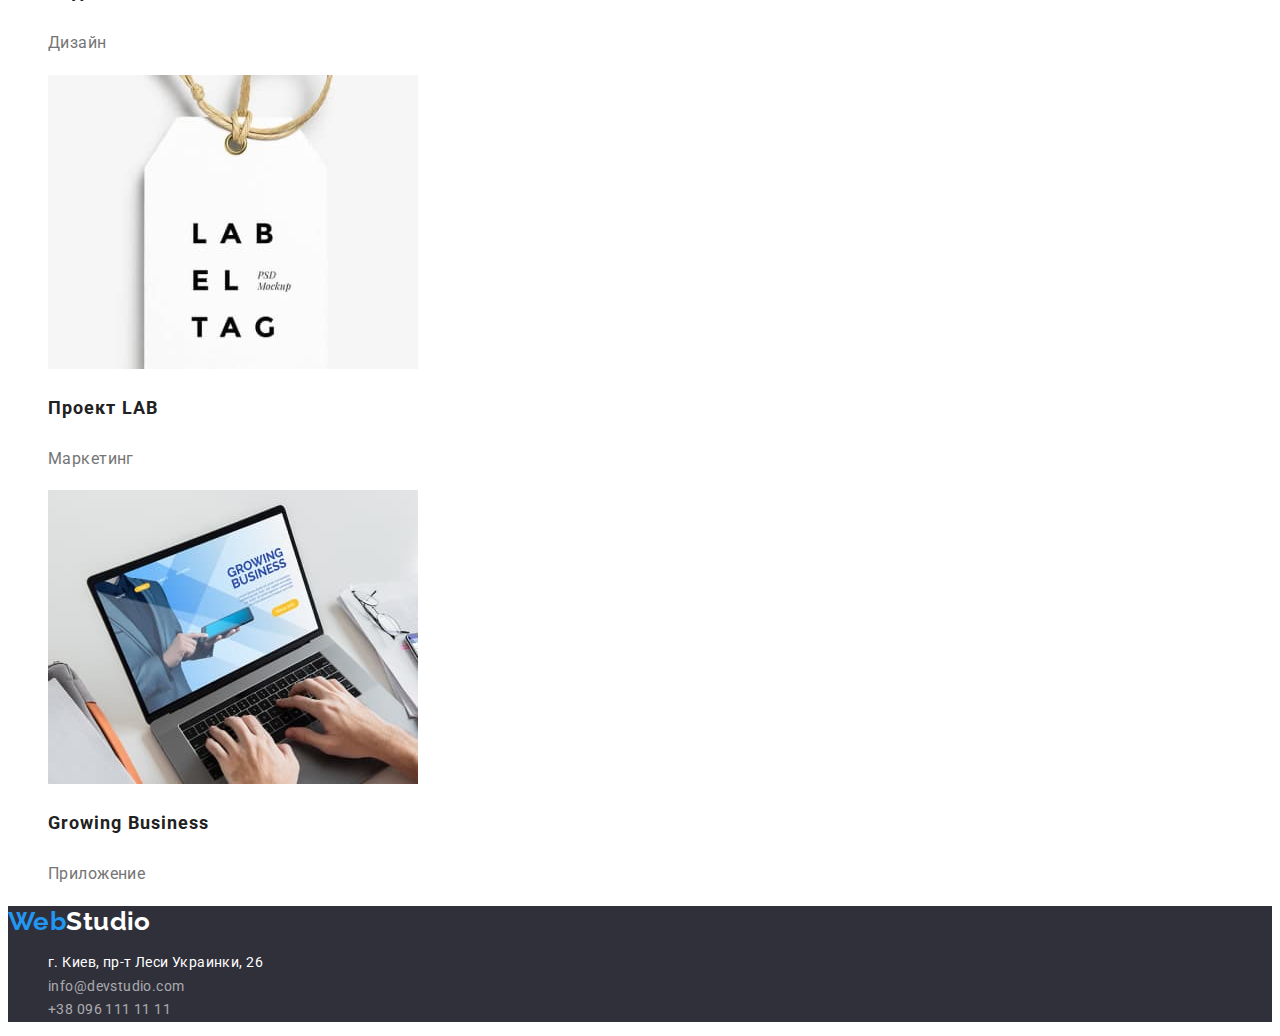
==== commit 8dd4b4b4: "fix" ====
--- a/portfolio.html
+++ b/portfolio.html
@@ -21,8 +21,8 @@
           <li><a href="" class="nav-link">Контакты</a></li>
         </ul>
         <ul class="contacts list">
+          <li><a href="mailto:info@devstudio.com" class="contacts-link">info@devstudio.com</a></li>
           <li><a href="tel:+380961111111" class="contacts-link">+38 096 111 11 11</a></li>
-          <li><a href="mailto:info@devstudio.com" class="contacts-link">info@devstudio.com</a></li>
         </ul>
       </nav>
     </header>
@@ -107,9 +107,13 @@
     <footer class="footer">
       <a href="./index.html" class="logo"><span class="logo-accent">Web</span>Studio</a>
       <address class="address">
-        г. Киев, пр-т Леси Украинки, 26 <br />
-        <a href="tel:+380961111111" class="footer-contacts">+38 096 111 11 11</a><br />
-        <a href="mailto:info@devstudio.com" class="footer-contacts">info@devstudio.com</a>
+        <ul>
+          <li><a href="" class="items">г. Киев, пр-т Леси Украинки, 26</a></li>
+          <li>
+            <a href="mailto:info@devstudio.com" class="footer-contacts items">info@devstudio.com</a>
+          </li>
+          <li><a href="tel:+380961111111" class="footer-contacts items">+38 096 111 11 11</a></li>
+        </ul>
       </address>
     </footer>
   </body>
--- a/css/style.css
+++ b/css/style.css
@@ -68,8 +68,8 @@
 .nav-link:focus,
 .contacts-link:hover,
 .contacts-link:focus,
-.address .footer-contacts:hover,
-.address .footer-contacts:focus {
+.address .items:hover,
+.address .items:focus {
   color: var(--accent-site-color);
 }
 
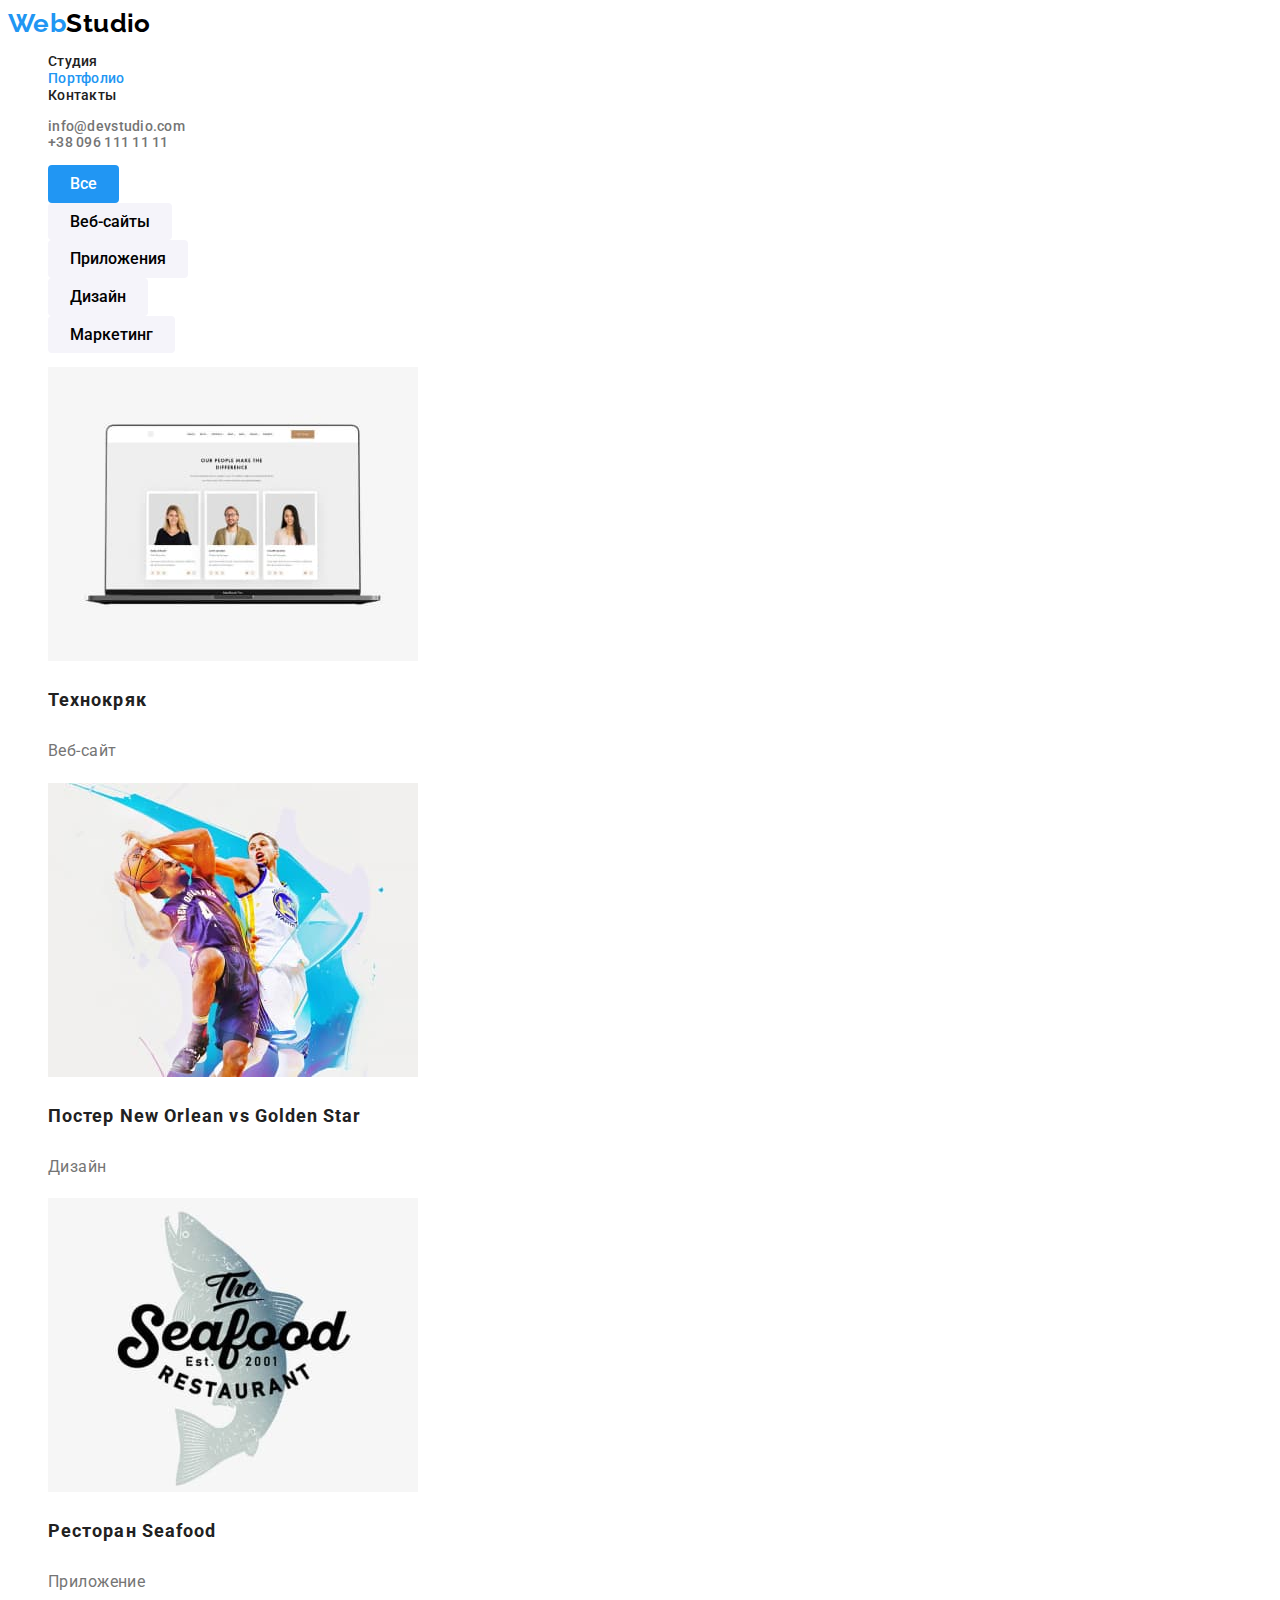
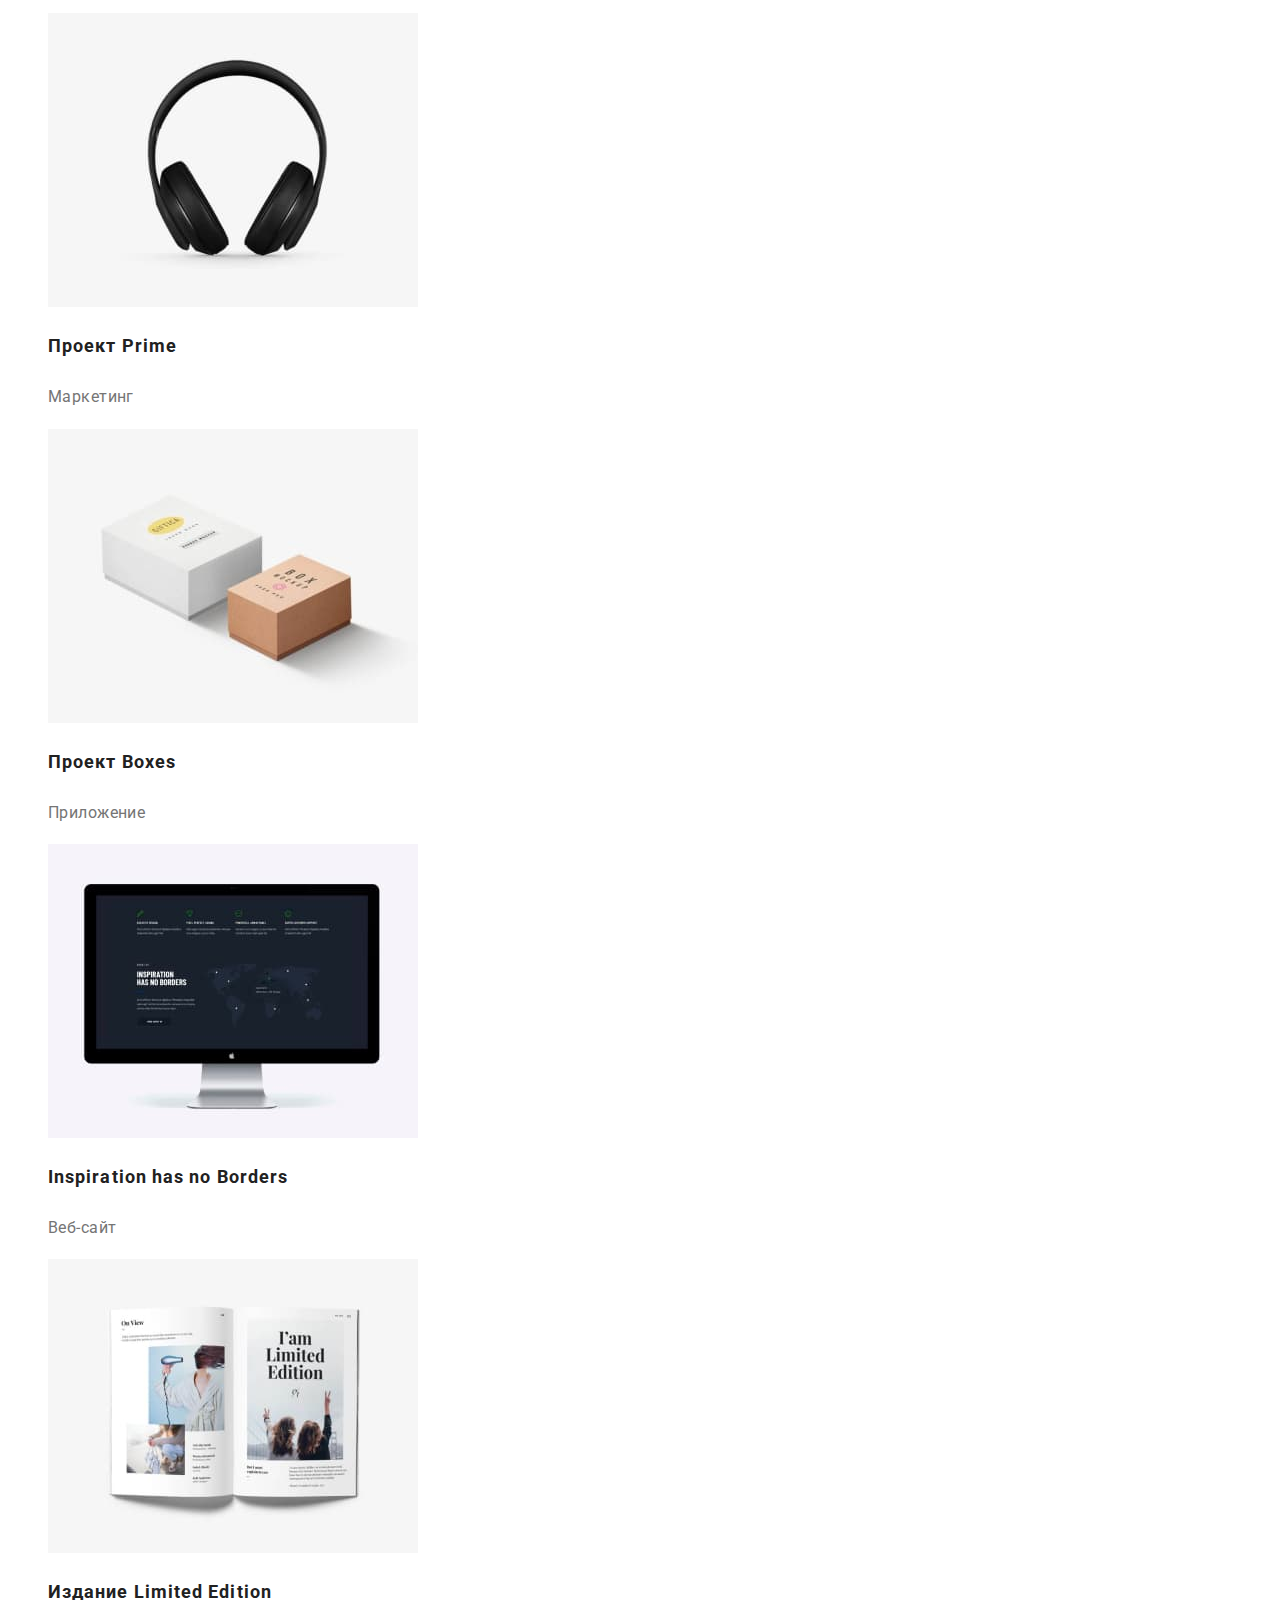
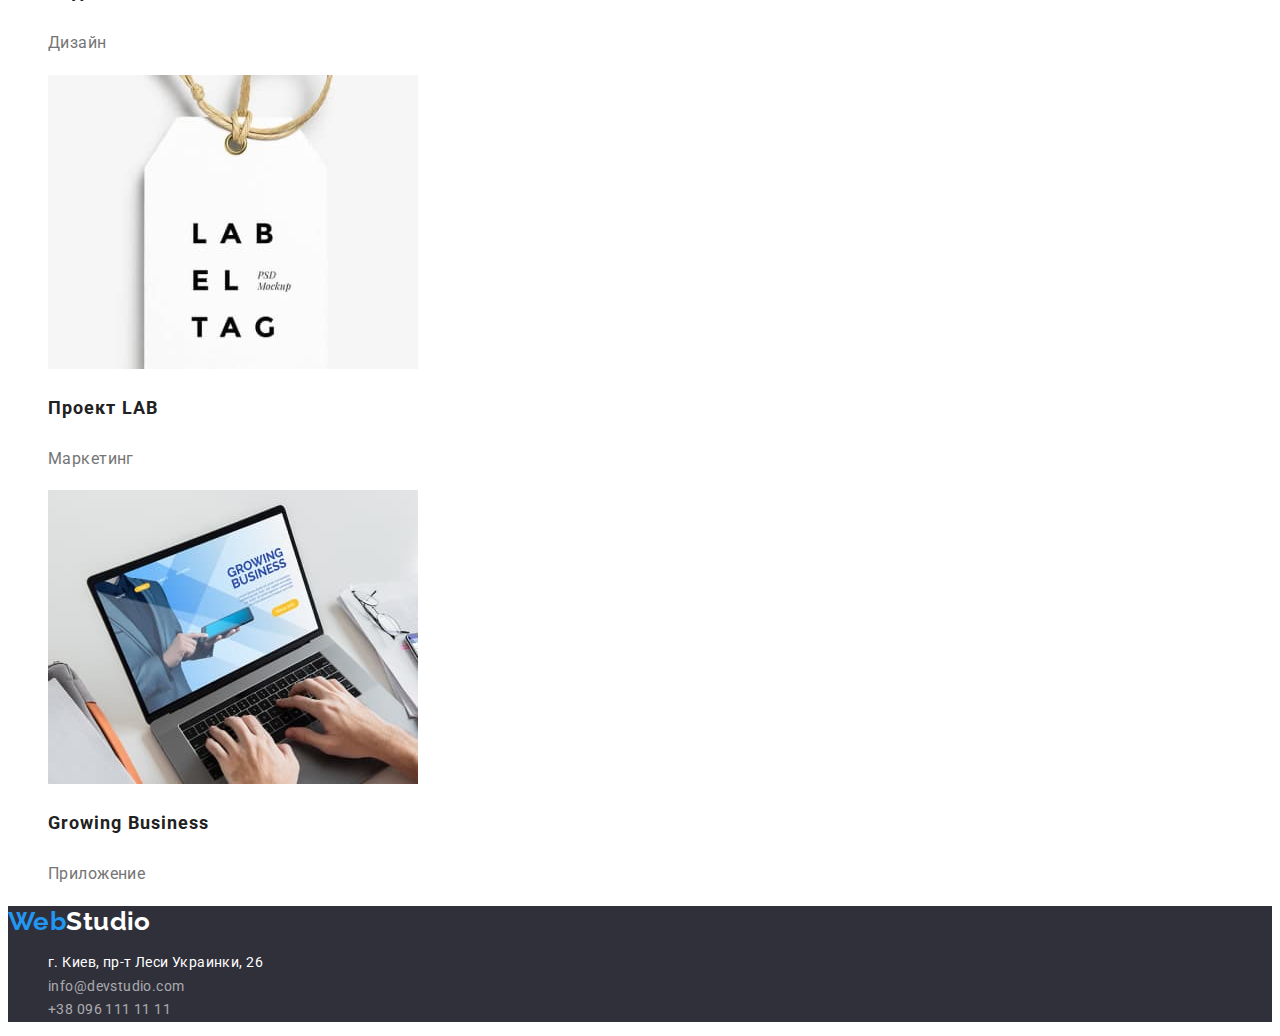
==== commit 87c1909b: "fix" ====
--- a/portfolio.html
+++ b/portfolio.html
@@ -16,7 +16,7 @@
       <nav>
         <a href="./index.html" class="logo"><span class="logo-accent">Web</span>Studio</a>
         <ul class="site-nav list">
-          <li><a href="" class="nav-link">Студия</a></li>
+          <li><a href="./index.html" class="nav-link">Студия</a></li>
           <li><a href="./portfolio.html" class="nav-link current-page">Портфолио</a></li>
           <li><a href="" class="nav-link">Контакты</a></li>
         </ul>
@@ -27,11 +27,10 @@
       </nav>
     </header>
     <main>
-      <!-- <h1>Портфолио</h1> -->
-
       <section>
+        <h1 class="visually-hidden">Портфолио</h1>
         <ul>
-          <li><button type="button" class="filter-bnt">Все</button></li>
+          <li><button type="button" class="filter-bnt current-filter">Все</button></li>
           <li><button type="button" class="filter-bnt">Веб-сайты</button></li>
           <li><button type="button" class="filter-bnt">Приложения</button></li>
           <li><button type="button" class="filter-bnt">Дизайн</button></li>
@@ -41,64 +40,64 @@
           <li class="portfolio-item">
             <a href="">
               <img src="./images/portfolio/portfolio-img-1.jpg" alt="Веб-сайт" width="370" />
-              <h3 class="title">Технокряк</h3>
-              <p class="text">Веб-сайт</p>
+              <h3 class="portfolio-title">Технокряк</h3>
+              <p class="portfolio-text">Веб-сайт</p>
             </a>
           </li>
           <li class="portfolio-item">
             <a href="">
               <img src="./images/portfolio/portfolio-img-2.jpg" alt="Дизайн" width="370" />
-              <h3 class="title">Постер New Orlean vs Golden Star</h3>
-              <p class="text">Дизайн</p>
+              <h3 class="portfolio-title">Постер New Orlean vs Golden Star</h3>
+              <p class="portfolio-text">Дизайн</p>
             </a>
           </li>
           <li class="portfolio-item">
             <a href="">
               <img src="./images/portfolio/portfolio-img-3.jpg" alt="Приложение" width="370" />
-              <h3 class="title">Ресторан Seafood</h3>
-              <p class="text">Приложение</p>
+              <h3 class="portfolio-title">Ресторан Seafood</h3>
+              <p class="portfolio-text">Приложение</p>
             </a>
           </li>
           <li class="portfolio-item">
             <a href="">
               <img src="./images/portfolio/portfolio-img-4.jpg" alt="Маркетинг" width="370" />
-              <h3 class="title">Проект Prime</h3>
-              <p class="text">Маркетинг</p>
+              <h3 class="portfolio-title">Проект Prime</h3>
+              <p class="portfolio-text">Маркетинг</p>
             </a>
           </li>
           <li class="portfolio-item">
             <a href="">
               <img src="./images/portfolio/portfolio-img-5.jpg" alt="Приложение" width="370" />
-              <h3 class="title">Проект Boxes</h3>
-              <p class="text">Приложение</p>
+              <h3 class="portfolio-title">Проект Boxes</h3>
+              <p class="portfolio-text">Приложение</p>
             </a>
           </li>
           <li class="portfolio-item">
             <a href="">
               <img src="./images/portfolio/portfolio-img-6.jpg" alt="Веб-сайт" width="370" />
-              <h3 class="title">Inspiration has no Borders</h3>
-              <p class="text">Веб-сайт</p>
+              <h3 class="portfolio-title">Inspiration has no Borders</h3>
+              <p class="portfolio-text">Веб-сайт</p>
             </a>
           </li>
           <li class="portfolio-item">
             <a href="">
               <img src="./images/portfolio/portfolio-img-7.jpg" alt="Дизайн" width="370" />
-              <h3 class="title">Издание Limited Edition</h3>
-              <p class="text">Дизайн</p>
+              <h3 class="portfolio-title">Издание Limited Edition</h3>
+              <p class="portfolio-text">Дизайн</p>
             </a>
           </li>
           <li class="portfolio-item">
             <a href="">
               <img src="./images/portfolio/portfolio-img-8.jpg" alt="Маркетинг" width="370" />
-              <h3 class="title">Проект LAB</h3>
-              <p class="text">Маркетинг</p>
+              <h3 class="portfolio-title">Проект LAB</h3>
+              <p class="portfolio-text">Маркетинг</p>
             </a>
           </li>
           <li class="portfolio-item">
             <a href="">
               <img src="./images/portfolio/portfolio-img-9.jpg" alt="Приложение" width="370" />
-              <h3 class="title">Growing Business</h3>
-              <p class="text">Приложение</p>
+              <h3 class="portfolio-title">Growing Business</h3>
+              <p class="portfolio-text">Приложение</p>
             </a>
           </li>
         </ul>
@@ -108,7 +107,7 @@
       <a href="./index.html" class="logo"><span class="logo-accent">Web</span>Studio</a>
       <address class="address">
         <ul>
-          <li><a href="" class="items">г. Киев, пр-т Леси Украинки, 26</a></li>
+          <li><a href="" class="address-reset">г. Киев, пр-т Леси Украинки, 26</a></li>
           <li>
             <a href="mailto:info@devstudio.com" class="footer-contacts items">info@devstudio.com</a>
           </li>
--- a/css/style.css
+++ b/css/style.css
@@ -1,20 +1,23 @@
 /* font-family: 'Raleway', sans-serif; */
 :root {
   /* color */
+  --body-bg-color: #fff;
   --primery-text-color: #757575;
   --title-text-color: #212121;
   --accent-site-color: #2196f3;
   --header-logo-color: #000000;
   --primery-background-color: #f5f4fa;
   --footer-address-color: rgba(255, 255, 255, 0.6);
-  --footer-background-color: #2f303a;
+  --darck-background-color: #2f303a;
+  --white-title-color: #fff;
+  --white-btn-text-color: #fff;
 }
 body {
   font-family: 'Roboto', sans-serif;
   color: var(--primery-text-color);
   font-size: 14px;
   letter-spacing: 0.03em;
-  background-color: #fff;
+  background-color: var(--body-bg-color);
 }
 
 ul {
@@ -35,6 +38,18 @@
   color: var(--title-text-color);
 }
 
+.visually-hidden {
+  position: absolute;
+  width: 1px;
+  height: 1px;
+  margin: -1px;
+  border: 0;
+  padding: 0;
+  white-space: nowrap;
+  clip-path: inset(100%);
+  clip: rect(0 0 0 0);
+  overflow: hidden;
+}
 /* --------Logo-------- */
 .logo {
   font-family: 'Raleway', sans-serif;
@@ -67,9 +82,7 @@
 .nav-link:hover,
 .nav-link:focus,
 .contacts-link:hover,
-.contacts-link:focus,
-.address .items:hover,
-.address .items:focus {
+.contacts-link:focus {
   color: var(--accent-site-color);
 }
 
@@ -77,10 +90,49 @@
   font-size: 36px;
   line-height: 1.2;
 }
-/* --------Our advantages-------- */
-
-.feature-list .feature-text {
-  line-height: 1.7;
+
+/* --------Hero-------- */
+
+.hero {
+  background-color: var(--darck-background-color);
+}
+
+.hero-title {
+  font-weight: 900;
+  font-size: 44px;
+  line-height: 1.36;
+  letter-spacing: 0.06em;
+  text-transform: uppercase;
+
+  text-align: center;
+  color: var(--white-title-color);
+}
+
+.hero-btn {
+  font-family: inherit;
+  font-size: 16px;
+  font-weight: 700;
+  line-height: 1.88;
+  background-color: var(--primery-background-color);
+  cursor: pointer;
+
+  border: 0;
+  border-radius: 4px;
+  padding: 10px 32px;
+  color: var(--white-btn-text-color);
+  background-color: var(--accent-site-color);
+}
+
+/* --------Feature-------- */
+
+.feature .feature-title {
+  font-size: 14px;
+  line-height: 1.172;
+  text-transform: uppercase;
+}
+
+.feature .feature-text {
+  line-height: 1.71;
 }
 
 /* --------Our-team-section-------- */
@@ -89,19 +141,19 @@
   background-color: var(--primery-background-color);
 }
 
-.our-team .text {
-  font-size: 16px;
-  line-height: 1.2;
-}
-
-.our-team .title {
+.our-team-list {
+  font-size: 16px;
+  line-height: 1.2;
+}
+
+.our-team-list .our-team-title {
   font-weight: 500;
 }
 
 /* --------Footer-------- */
 
 .footer {
-  background-color: var(--footer-background-color);
+  background-color: var(--darck-background-color);
 }
 
 .footer .logo,
@@ -115,6 +167,15 @@
 .address {
   line-height: 1.7;
   font-style: normal;
+}
+
+.address-reset {
+  cursor: auto;
+}
+
+.address .items:hover,
+.address .items:focus {
+  color: var(--accent-site-color);
 }
 
 /* --------Portfolio-HTML-------- */
@@ -133,21 +194,22 @@
 }
 
 .filter-bnt:hover,
-.filter-bnt:focus {
-  color: #fff;
+.filter-bnt:focus,
+.filter-bnt.current-filter {
+  color: var(--white-btn-text-color);
   background-color: var(--accent-site-color);
 }
 
 /* --------Portfolio-list-------- */
 
-.portfolio-list .title {
+.portfolio-list .portfolio-title {
   font-weight: 700;
   font-size: 18px;
   line-height: 2;
   letter-spacing: 0.06em;
 }
 
-.portfolio-item .text {
+.portfolio-item .portfolio-text {
   font-size: 16px;
   line-height: 1.9;
 }
